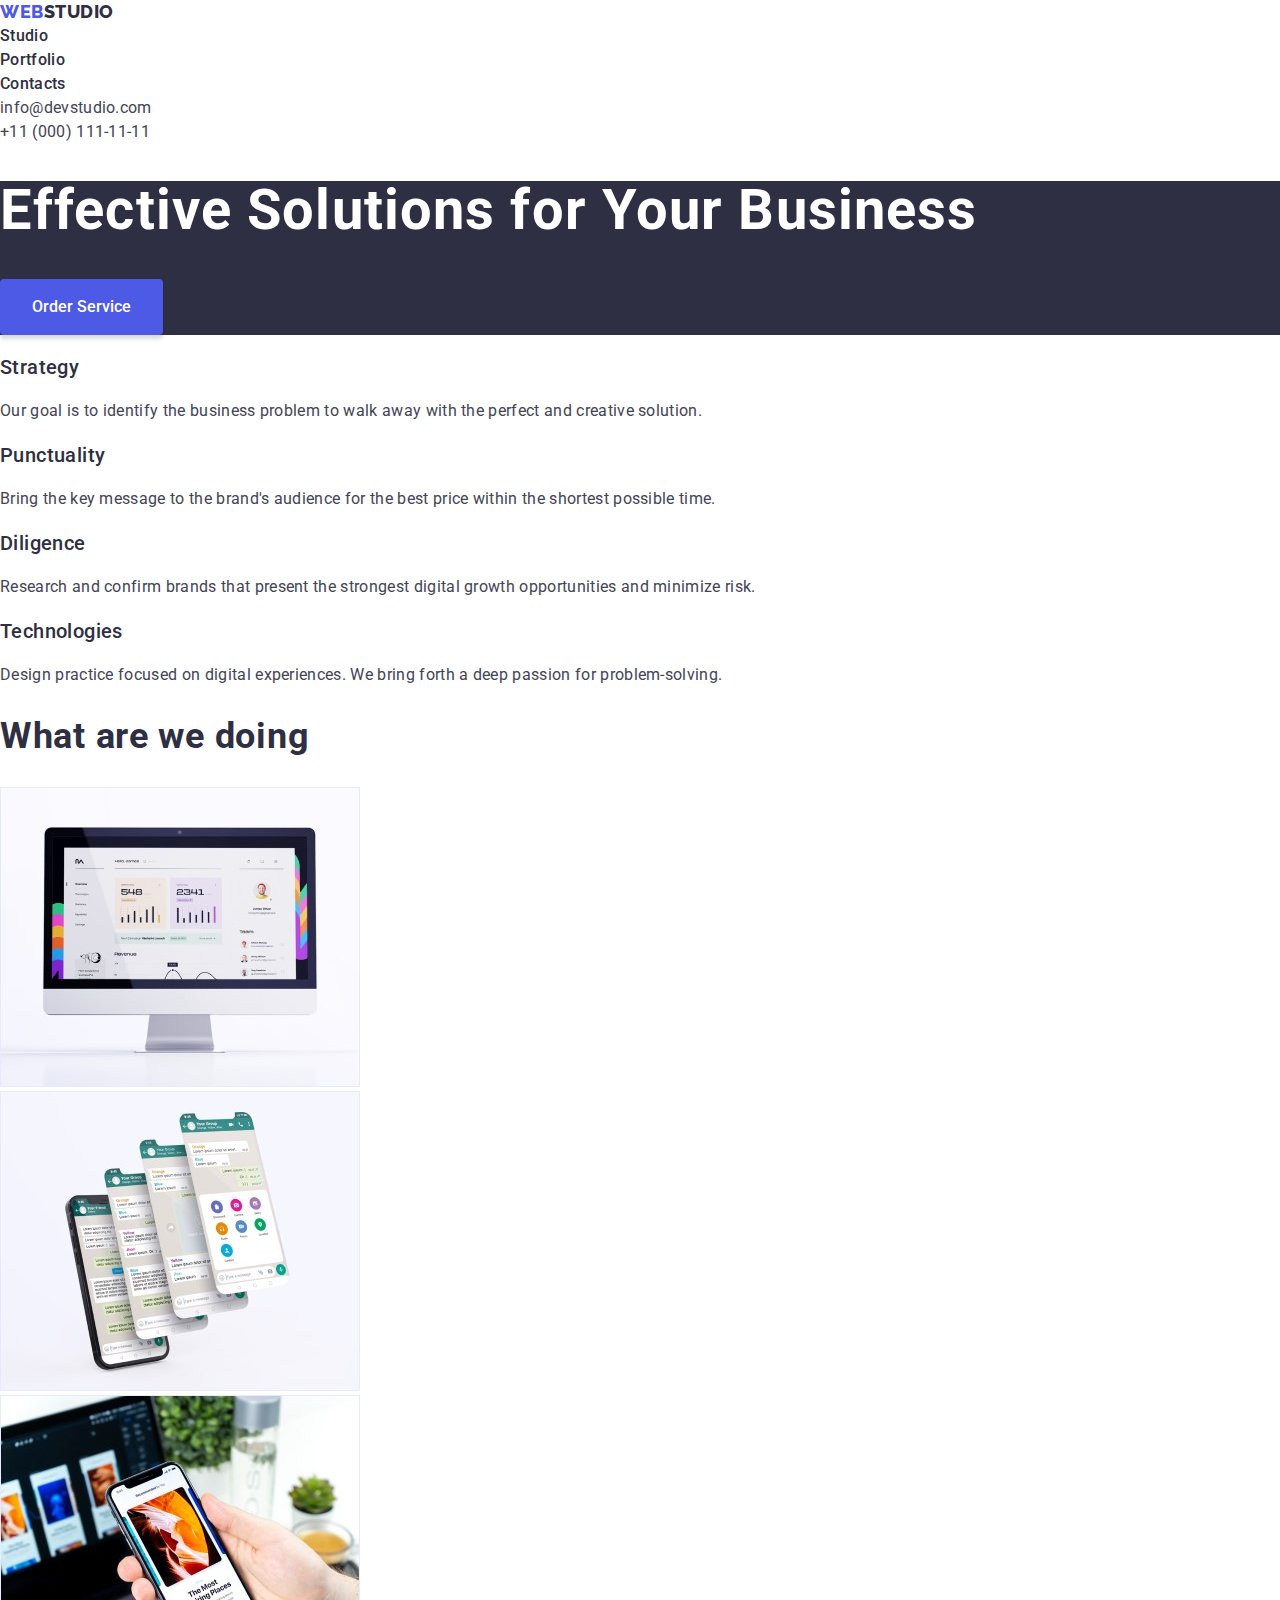
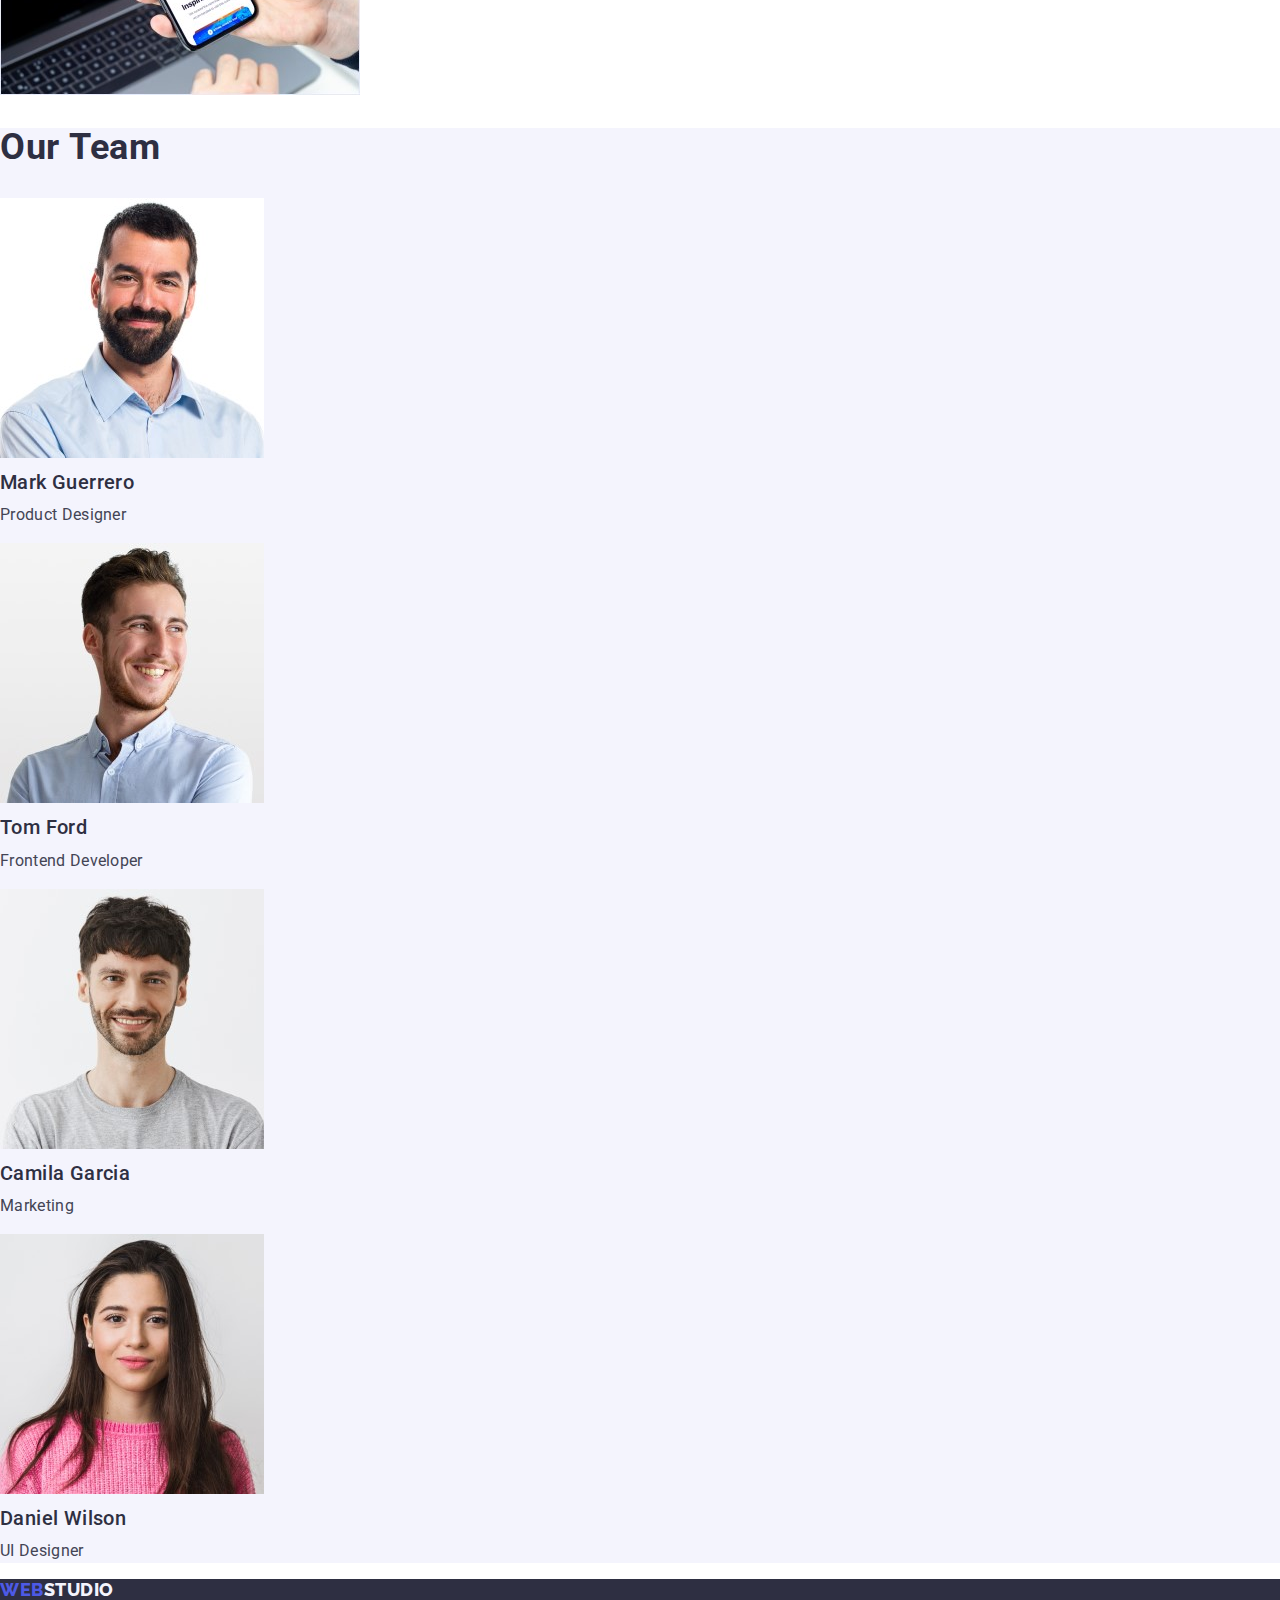
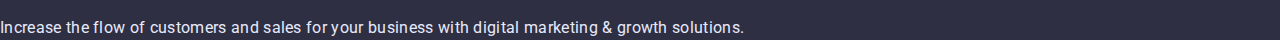
==== index.htm @ 469c10ff "Initial commit" ====
<!DOCTYPE html>
<html lang="en">
  <head>
    <meta charset="UTF-8" />
    <meta http-equiv="X-UA-Compatible" content="IE=edge" />
    <meta name="viewport" content="width=device-width, initial-scale=1.0" />
    <link rel="preconnect" href="https://fonts.googleapis.com" />
    <link rel="preconnect" href="https://fonts.gstatic.com" crossorigin />
    <link
      href="https://fonts.googleapis.com/css2?family=Raleway:wght@800&family=Roboto:wght@400;500;700;900&display=swap"
      rel="stylesheet"
    />
    <link rel="stylesheet" href="./styless/styless.css" />
    <title>web studio</title>
  </head>
  <body>
    <header class="header">
      <nav class="nav">
        <a class="logo" href="./index.html"
          ><span class="logo-item">Web</span>Studio</a
        >

        <ul class="header-list">
          <li>
            <a class="header-item" href="./index.html">Studio</a>
          </li>
          <li>
            <a class="header-item" href="./portfolio.html">Portfolio</a>
          </li>
          <li>
            <a class="header-item" href="#">Contacts</a>
          </li>
        </ul>
      </nav>

      <address class="address">
        <ul class="address-list">
          <li class="address-item">
            <a class="address-info" href="mailto:info@devstudio.com"
              >info@devstudio.com</a
            >
          </li>
          <li class="address-item">
            <a class="phone" href="tel:+110001111111">+11 (000) 111-11-11</a>
          </li>
        </ul>
      </address>
    </header>

    <main>
      <!-- Section main -->
      <section class="section-main">
        <h1 class="main-tex">Effective Solutions for Your Business</h1>
        <button class="button" type="button">Order Service</button>
      </section>
      <!-- Section-info -->
      <section class="section-info">
        <h2 class="visually-hidden">Quality</h2>
        <ul class="info-list">
          <li class="info-item">
            <h3 class="info-text">Strategy</h3>
            <p class="info-title">
              Our goal is to identify the business problem to walk away with the
              perfect and creative solution.
            </p>
          </li>
          <li class="info-item">
            <h3 class="info-text">Punctuality</h3>
            <p class="info-title">
              Bring the key message to the brand's audience for the best price
              within the shortest possible time.
            </p>
          </li>
          <li class="info-item">
            <h3 class="info-text">Diligence</h3>
            <p class="info-title">
              Research and confirm brands that present the strongest digital
              growth opportunities and minimize risk.
            </p>
          </li>
          <li class="info-item">
            <h3 class="info-text">Technologies</h3>
            <p class="info-title">
              Design practice focused on digital experiences. We bring forth a
              deep passion for problem-solving.
            </p>
          </li>
        </ul>
      </section>

      <!-- What are we doing -->
      <section class="work-section">
        <h2 class="work-text">What are we doing</h2>

        <ul class="work-list">
          <li class="work-item">
            <img src="./images/rectangle.jpg" alt="monitor" width="360" />
          </li>
          <li class="work-item">
            <img src="./images/fotochka.jpg" alt="phone" width="360" />
          </li>
          <li class="work-item">
            <img src="./images/foto.jpg" alt="iphone" width="360" />
          </li>
        </ul>
      </section>
      <!-- Team -->
      <section class="team-section">
        <h2 class="team-text">Our Team</h2>

        <ul class="team-list">
          <li class="team-item">
            <img src="./images/img.jpg" alt="mark" width="264" />
            <h3 class="team-name">Mark Guerrero</h3>
            <p class="team-specialization">Product Designer</p>
          </li>
          <li class="team-item">
            <img src="./images/img1.jpg" alt="tom" width="264" />
            <h3 class="team-name">Tom Ford</h3>
            <p class="team-specialization">Frontend Developer</p>
          </li>
          <li class="team-item">
            <img src="./images/img3.jpg" alt="camila" width="264" />
            <h3 class="team-name">Camila Garcia</h3>
            <p class="team-specialization">Marketing</p>
          </li>
          <li class="team-item">
            <img src="./images/img2.jpg" alt="daniel" width="264" />
            <h3 class="team-name">Daniel Wilson</h3>
            <p class="team-specialization">UI Designer</p>
          </li>
        </ul>
      </section>
    </main>

    <footer class="footer">
      <a class="footer-logo" href="./index.html"
        ><span class="logo-item">Web</span>Studio</a
      >
      <p class="footer-tex">
        Increase the flow of customers and sales for your business with digital
        marketing & growth solutions.
      </p>
    </footer>
  </body>
</html>
---- styless/styless.css ----
:root {
    --primary-tex-color: #2e2f42;
    --title-tex-color: #434455;
    --accent-color: #4d5ae5;
    --color-fone: #ffffff;
    --color-hover: #404bbf;
  }
  body {
    font-family: "Roboto", sans-serif;
    color: var(--primary-tex-color);
    margin: 0;
  }
  a {
    text-decoration: none;
  }
  ul {
    list-style: none;
    margin: 0;
    padding: 0;
  }
  
  /* h Приховані заголовки */
  .visually-hidden {
    position: absolute;
    white-space: nowrap;
    width: 1px;
    height: 1px;
    overflow: hidden;
    border: 0;
    padding: 0;
    clip: rect(0 0 0 0);
    clip-path: inset(50%);
    margin: -1px;
  }
  
  /* Header */
  .logo {
    font-family: "Raleway", sans-serif;
    font-weight: 800;
    font-size: 18px;
    line-height: 1.33;
    letter-spacing: 0.03em;
    text-transform: uppercase;
    color: inherit;
    text-decoration: none;
  }
  .logo-item {
    letter-spacing: 0.03em;
    color: var(--accent-color);
  }
  .header-item {
    font-weight: 500;
    font-size: 16px;
    line-height: 1.5;
    letter-spacing: 0.02em;
    color: inherit;
  }
  .header-item:hover,
  .header-item:focus,
  .address-info:hover,
  .address-info:focus {
    color: var(--color-hover);
  }
  .address-info,
  .phone {
    font-style: normal;
    font-size: 16px;
    line-height: 1.5;
    letter-spacing: 0.02em;
    color: var(--title-tex-color);
  }
  /* Section main */
  
  .section-main {
    background-color: #2e2f42;
  }
  .main-tex {
    font-size: 56px;
    line-height: 1.07;
    letter-spacing: 0.02em;
    color: var(--color-fone);
  }
  .button {
    font-family: inherit;
    color: var(--color-fone);
    background-color: var(--accent-color);
    font-weight: 500;
    font-size: 16px;
    line-height: 1.5;
    box-shadow: 0px 4px 4px rgba(0, 0, 0, 0.15);
    border-radius: 4px;
    padding: 16px 32px;
    border-style: none;
    cursor: pointer;
  }
  .button:hover,
  .batton:focus {
    background-color: var(--color-hover);
  }
  /* --------Section-info----------- */
  
  .info-text {
    font-weight: 500;
    font-size: 20px;
    line-height: 1.2;
    letter-spacing: 0.02em;
    color: inherit;
  }
  .info-title {
    font-size: 16px;
    line-height: 1.5;
    letter-spacing: 0.02em;
    color: var(--title-tex-color);
  }
  
  /* --------What are we doing--------- */
  
  .work-text {
    font-size: 36px;
    line-height: 1.11;
    letter-spacing: 0.02em;
    color: inherit;
  }
  
  /* -----team-section------ */
  .team-section {
    background-color: #f4f4fd;
  }
  .team-text {
    font-size: 36px;
    line-height: 1.11;
    letter-spacing: 0.02em;
    color: inherit;
  }
  .team-name {
    font-weight: 500;
    font-size: 20px;
    line-height: 1.2px;
    letter-spacing: 0.02em;
    color: inherit;
  }
  .team-specialization {
    font-size: 16px;
    line-height: 1.5;
    letter-spacing: 0.02em;
    color: var(--title-tex-color);
  }
  
  /* ------footer------ */
  .footer {
    background-color: #2e2f42;
  }
  .footer-tex {
    font-size: 16px;
    line-height: 1.5;
    letter-spacing: 0.02em;
    color: #e7e9fc;
  }
  .footer-logo {
    font-family: "Raleway", sans-serif;
    font-style: normal;
    font-weight: 800;
    font-size: 18px;
    line-height: 21px;
    letter-spacing: 0.03em;
    text-transform: uppercase;
    color: #f4f4fd;
  }
  
  /* ----portfolio----- */
  
  .porfolio-button {
    font-style: normal;
    font-weight: 500;
    font-size: 16px;
    line-height: 1.5x;
    letter-spacing: 0.04em;
    color: var(--accent-color);
    padding: 12px 24px;
    background: #f4f4fd;
    border: 1px solid #e7e9fc;
    border-radius: 4px;
    cursor: pointer;
  }
  .porfolio-button:hover,
  .porfolio-button:focus {
    color: #ffffff;
    background: #404bbf;
    box-shadow: 0px 3px 1px rgba(0, 0, 0, 0.1), 0px 2px 1px rgba(0, 0, 0, 0.08),
      0px 2px 2px rgba(0, 0, 0, 0.12);
    border-radius: 4px;
  }
  
  /* ------portfolio-info------ */
  
  .portfolio-info-tex {
    font-weight: 500;
    font-size: 20px;
    line-height: 1.2;
    letter-spacing: 0.02em;
    color: inherit;
  }
  .portfolio-info-desc {
    font-size: 16px;
    line-height: 1.5;
    letter-spacing: 0.02em;
    color: var(--title-tex-color);
  }
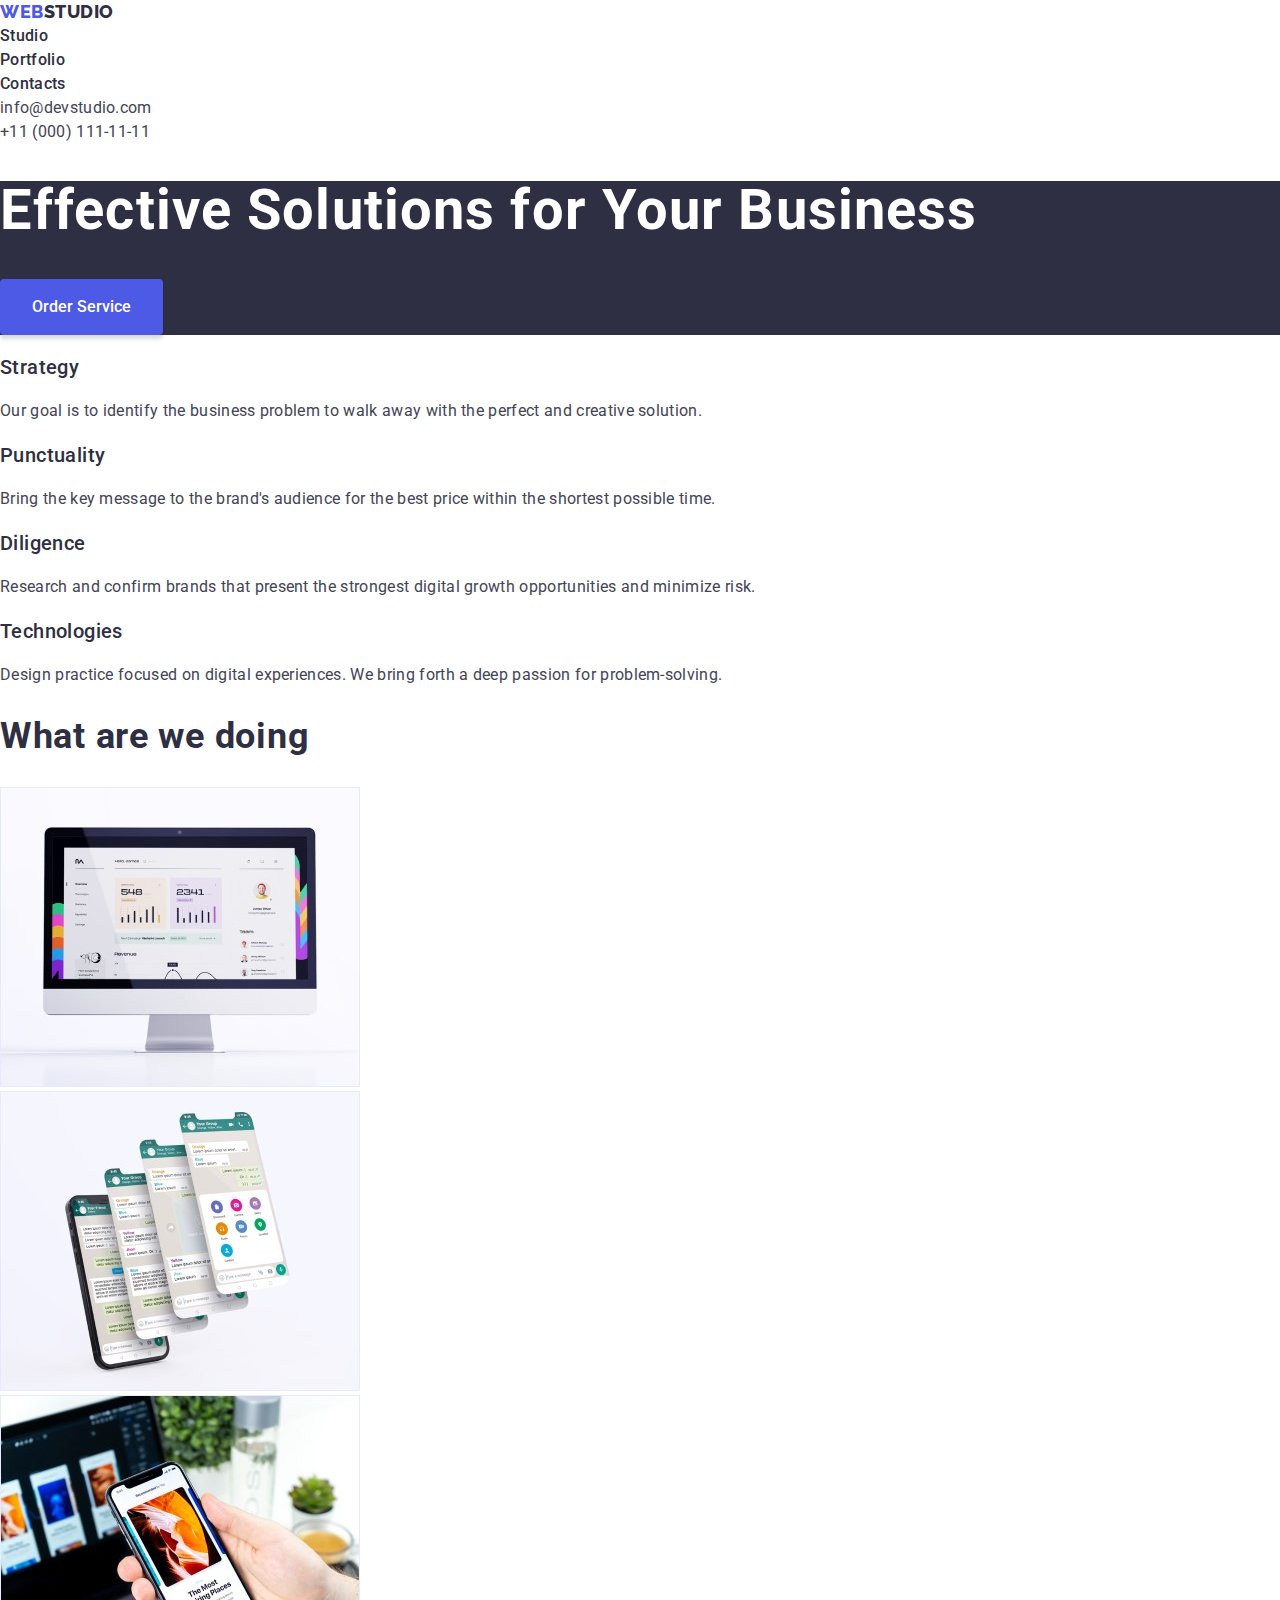
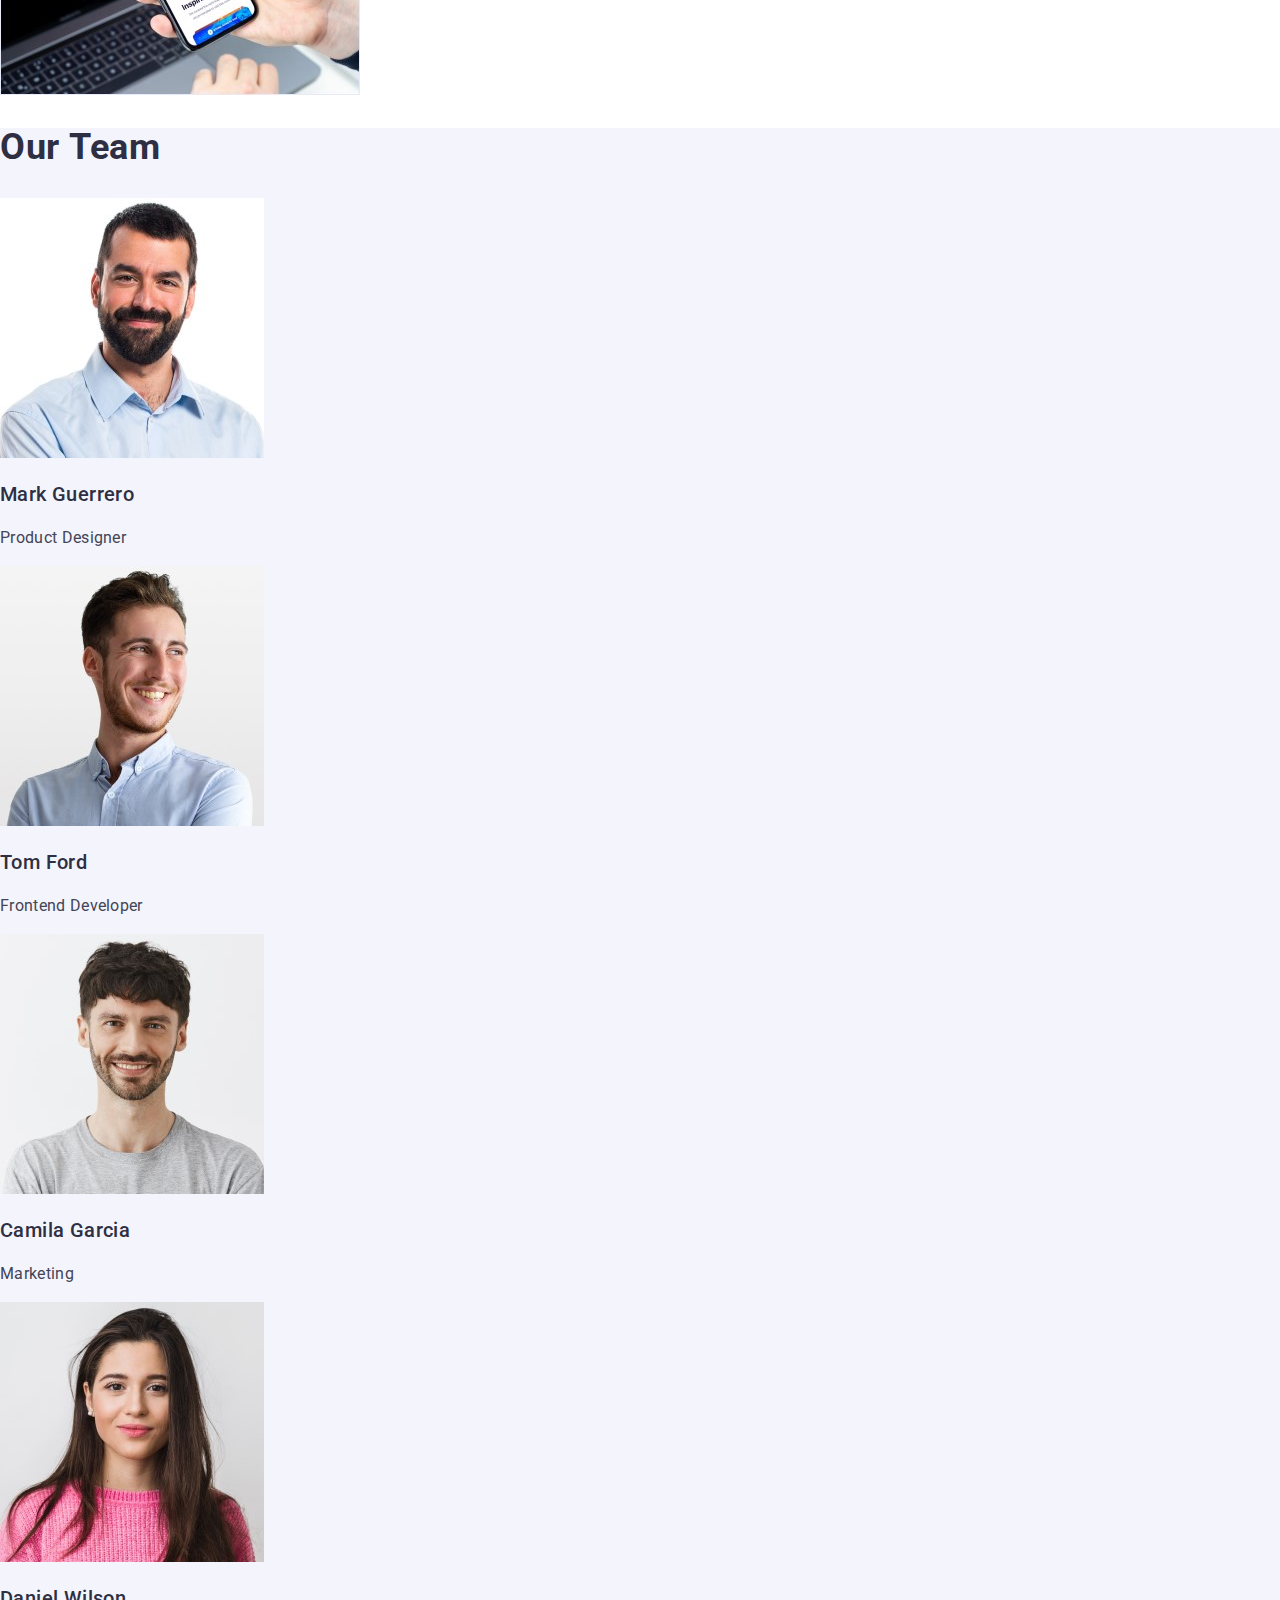
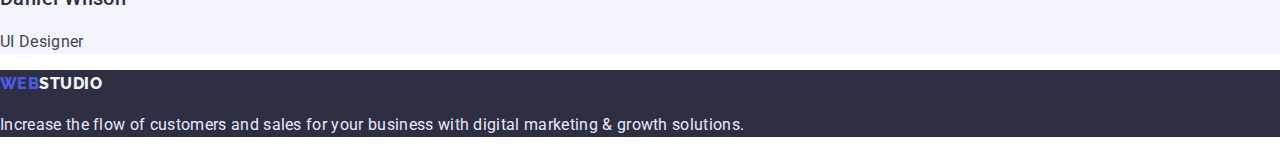
==== commit bc01b698: "summary" ====
--- a/index.htm
+++ b/index.htm
@@ -25,7 +25,7 @@
             <a class="header-item" href="./index.html">Studio</a>
           </li>
           <li>
-            <a class="header-item" href="./portfolio.html">Portfolio</a>
+            <a class="header-item" href="./portfolio.htm">Portfolio</a>
           </li>
           <li>
             <a class="header-item" href="#">Contacts</a>
@@ -41,7 +41,7 @@
             >
           </li>
           <li class="address-item">
-            <a class="phone" href="tel:+110001111111">+11 (000) 111-11-11</a>
+            <a class="address-info" href="tel:+110001111111">+11 (000) 111-11-11</a>
           </li>
         </ul>
       </address>
--- a/styless/styless.css
+++ b/styless/styless.css
@@ -61,8 +61,7 @@
   .address-info:focus {
     color: var(--color-hover);
   }
-  .address-info,
-  .phone {
+  .address-info{
     font-style: normal;
     font-size: 16px;
     line-height: 1.5;
@@ -135,7 +134,7 @@
   .team-name {
     font-weight: 500;
     font-size: 20px;
-    line-height: 1.2px;
+    line-height: 1.2;
     letter-spacing: 0.02em;
     color: inherit;
   }
@@ -160,8 +159,7 @@
     font-family: "Raleway", sans-serif;
     font-style: normal;
     font-weight: 800;
-    font-size: 18px;
-    line-height: 21px;
+    line-height: 1.7;
     letter-spacing: 0.03em;
     text-transform: uppercase;
     color: #f4f4fd;
@@ -173,7 +171,7 @@
     font-style: normal;
     font-weight: 500;
     font-size: 16px;
-    line-height: 1.5x;
+    line-height: 1.5;
     letter-spacing: 0.04em;
     color: var(--accent-color);
     padding: 12px 24px;
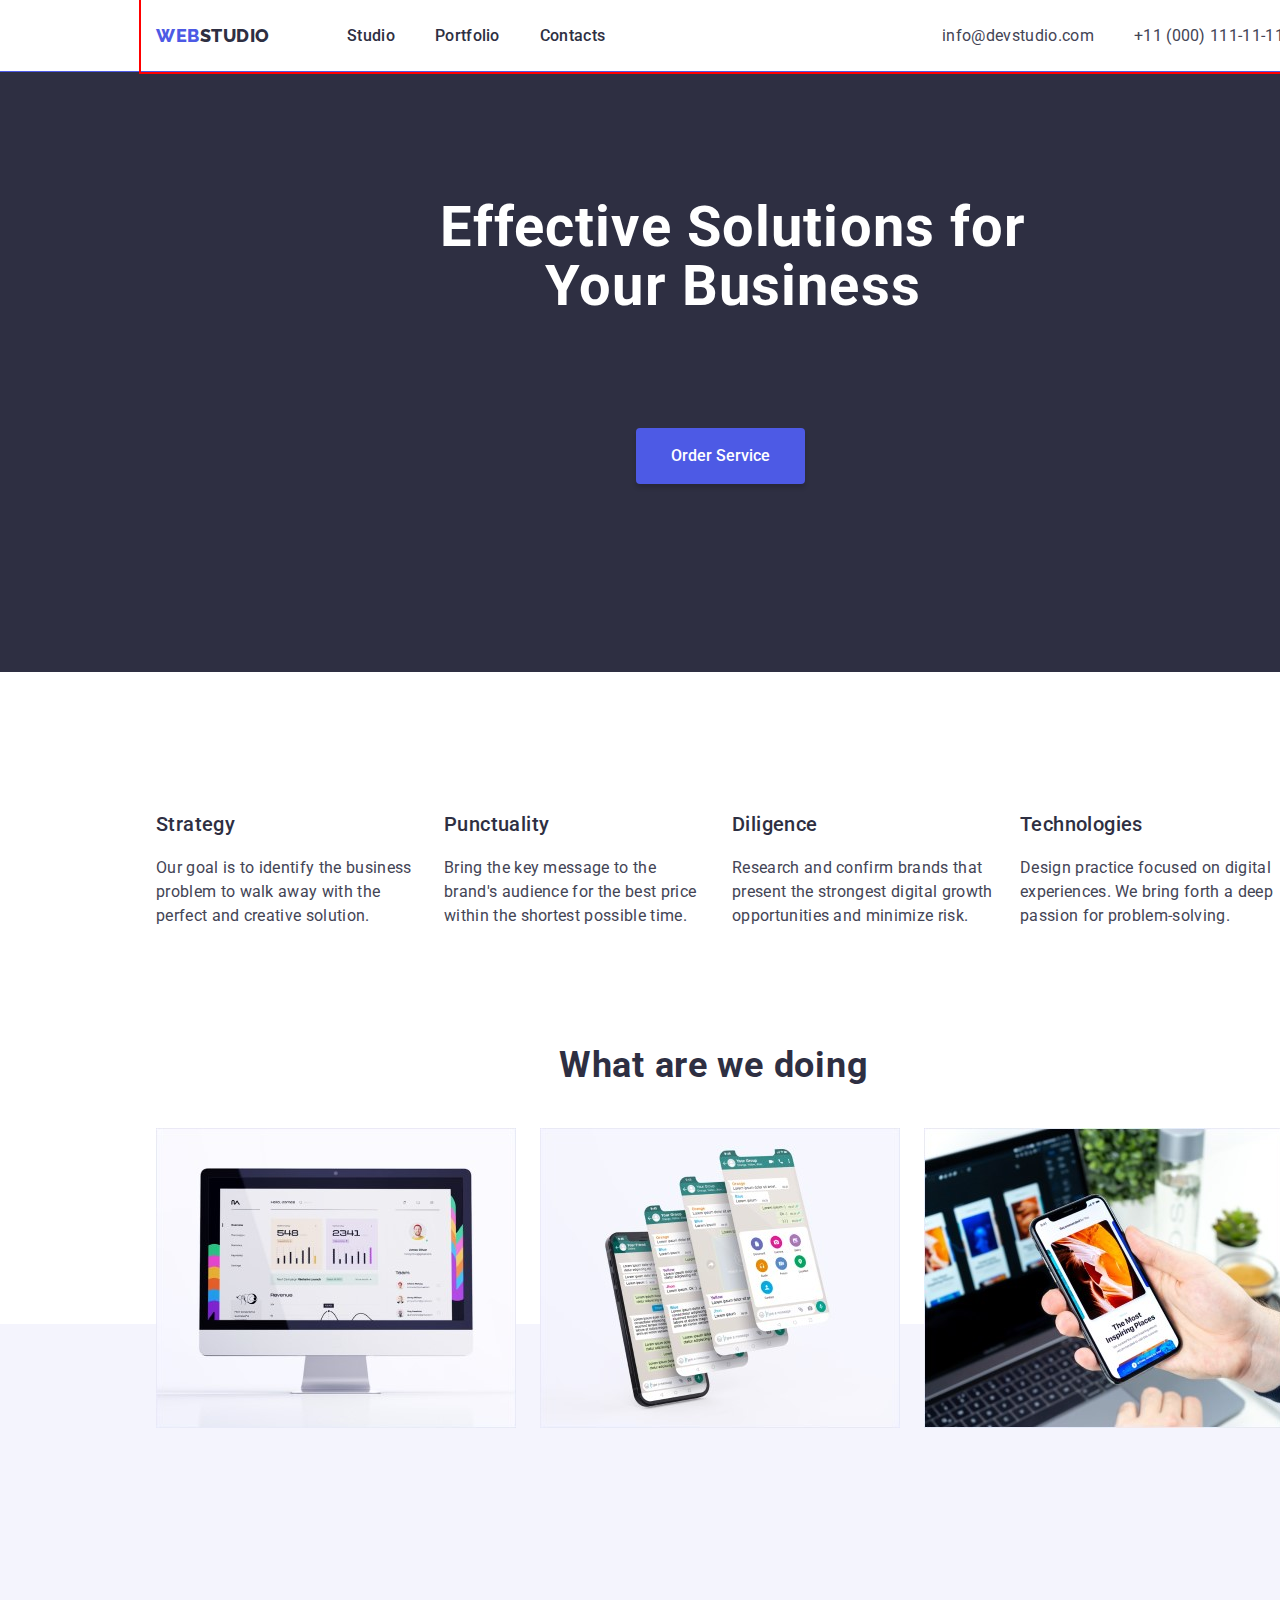
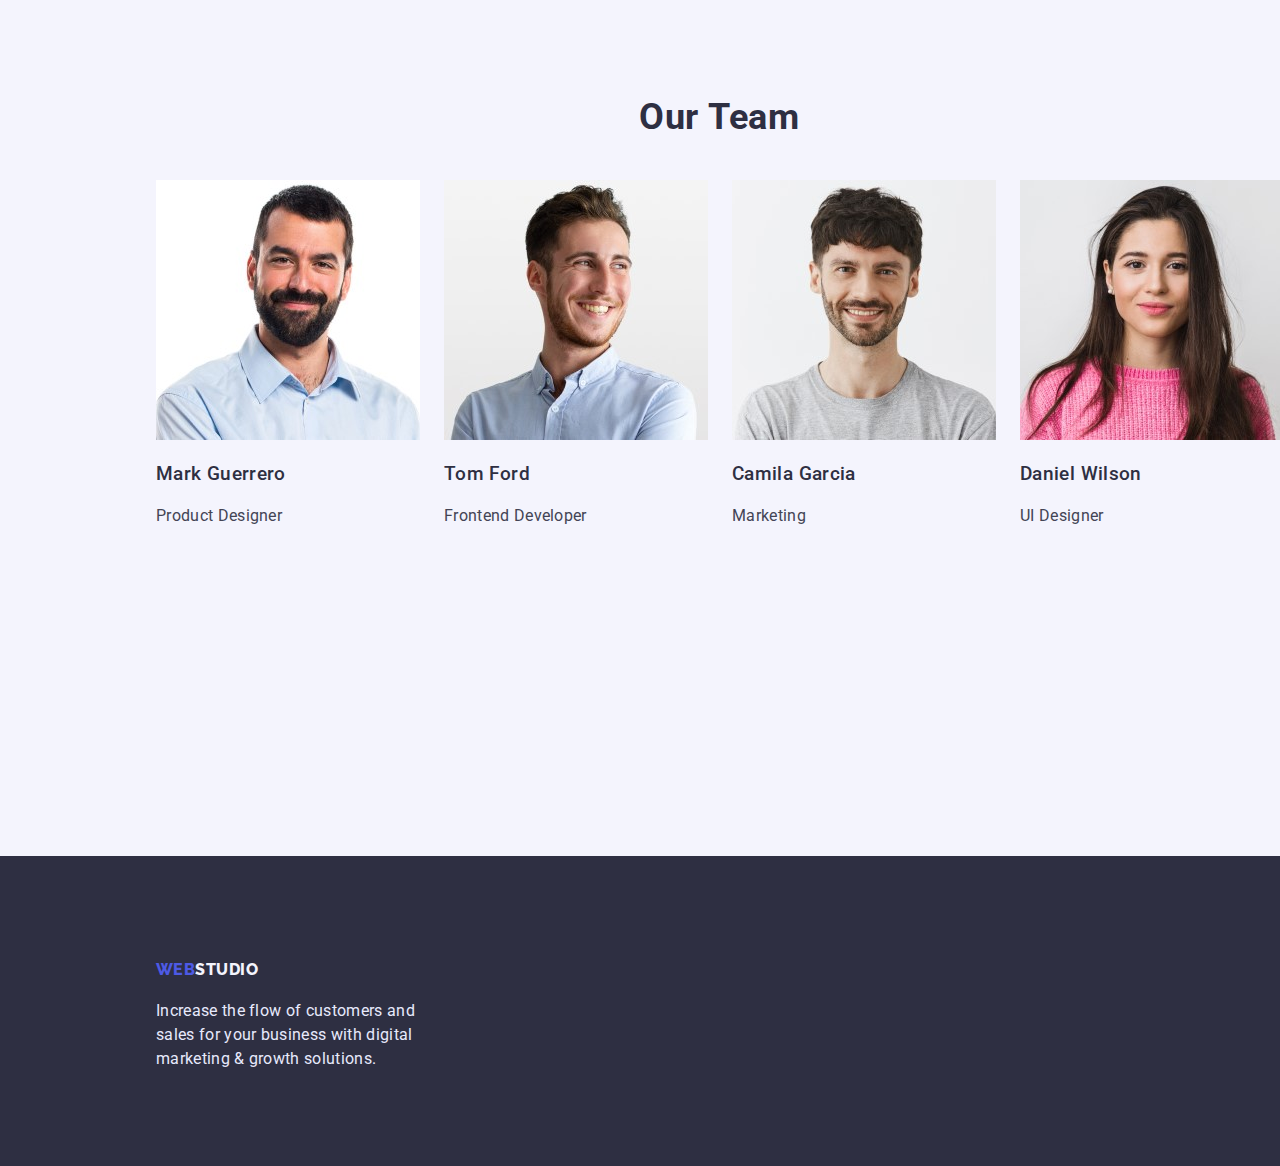
==== commit c531113a: "summary" ====
--- a/index.htm
+++ b/index.htm
@@ -15,6 +15,7 @@
   </head>
   <body>
     <header class="header">
+      <div class="container">
       <nav class="nav">
         <a class="logo" href="./index.html"
           ><span class="logo-item">Web</span>Studio</a
@@ -22,7 +23,7 @@
 
         <ul class="header-list">
           <li>
-            <a class="header-item" href="./index.html">Studio</a>
+            <a class="header-item" href="./index.htm">Studio</a>
           </li>
           <li>
             <a class="header-item" href="./portfolio.htm">Portfolio</a>
@@ -33,21 +34,22 @@
         </ul>
       </nav>
 
-      <address class="address">
+      <address>
         <ul class="address-list">
           <li class="address-item">
-            <a class="address-info" href="mailto:info@devstudio.com"
+            <a class="address-info mail" href="mailto:info@devstudio.com"
               >info@devstudio.com</a
             >
           </li>
           <li class="address-item">
-            <a class="address-info" href="tel:+110001111111">+11 (000) 111-11-11</a>
+            <a class="address-info namber" href="tel:+110001111111">+11 (000) 111-11-11</a>
           </li>
         </ul>
       </address>
+    </div>
     </header>
 
-    <main>
+    <main >
       <!-- Section main -->
       <section class="section-main">
         <h1 class="main-tex">Effective Solutions for Your Business</h1>
@@ -57,28 +59,28 @@
       <section class="section-info">
         <h2 class="visually-hidden">Quality</h2>
         <ul class="info-list">
-          <li class="info-item">
-            <h3 class="info-text">Strategy</h3>
-            <p class="info-title">
+          <li class="info-item section-strategy">
+            <h3 class="info-text ">Strategy</h3>
+            <p class="info-title ">
               Our goal is to identify the business problem to walk away with the
               perfect and creative solution.
             </p>
           </li>
-          <li class="info-item">
+          <li class="info-item section-punctuality">
             <h3 class="info-text">Punctuality</h3>
             <p class="info-title">
               Bring the key message to the brand's audience for the best price
               within the shortest possible time.
             </p>
           </li>
-          <li class="info-item">
+          <li class="info-item section-diligence">
             <h3 class="info-text">Diligence</h3>
             <p class="info-title">
               Research and confirm brands that present the strongest digital
               growth opportunities and minimize risk.
             </p>
           </li>
-          <li class="info-item">
+          <li class="info-item section-technologies">
             <h3 class="info-text">Technologies</h3>
             <p class="info-title">
               Design practice focused on digital experiences. We bring forth a
@@ -93,13 +95,13 @@
         <h2 class="work-text">What are we doing</h2>
 
         <ul class="work-list">
-          <li class="work-item">
+          <li class="work-item  work-item-monitor">
             <img src="./images/rectangle.jpg" alt="monitor" width="360" />
           </li>
-          <li class="work-item">
+          <li class="work-item work-item-phone">
             <img src="./images/fotochka.jpg" alt="phone" width="360" />
           </li>
-          <li class="work-item">
+          <li class="work-item work-item-iphone">
             <img src="./images/foto.jpg" alt="iphone" width="360" />
           </li>
         </ul>
@@ -109,38 +111,39 @@
         <h2 class="team-text">Our Team</h2>
 
         <ul class="team-list">
-          <li class="team-item">
+          <li class="team-item team-item-mark ">
             <img src="./images/img.jpg" alt="mark" width="264" />
-            <h3 class="team-name">Mark Guerrero</h3>
+            <div class=""><h3 class="team-name">Mark Guerrero</h3>
             <p class="team-specialization">Product Designer</p>
-          </li>
-          <li class="team-item">
+          </div></li>
+          <li class="team-item team-item-tom">
             <img src="./images/img1.jpg" alt="tom" width="264" />
-            <h3 class="team-name">Tom Ford</h3>
+            <div><h3 class="team-name">Tom Ford</h3>
             <p class="team-specialization">Frontend Developer</p>
-          </li>
-          <li class="team-item">
+          </div></li>
+          <li class="team-item team-item-camila">
             <img src="./images/img3.jpg" alt="camila" width="264" />
-            <h3 class="team-name">Camila Garcia</h3>
+            <div><h3 class="team-name">Camila Garcia</h3>
             <p class="team-specialization">Marketing</p>
-          </li>
-          <li class="team-item">
+          </div></li>
+          <li class="team-item team-item-daniel">
             <img src="./images/img2.jpg" alt="daniel" width="264" />
-            <h3 class="team-name">Daniel Wilson</h3>
+            <div><h3 class="team-name">Daniel Wilson</h3>
             <p class="team-specialization">UI Designer</p>
-          </li>
+          </div></li>
         </ul>
       </section>
     </main>
 
     <footer class="footer">
-      <a class="footer-logo" href="./index.html"
-        ><span class="logo-item">Web</span>Studio</a
-      >
+      <div class="content">
+      <a class="footer-logo" href="./index.htm"
+        ><span class="logo-item">Web</span>Studio</a>
       <p class="footer-tex">
         Increase the flow of customers and sales for your business with digital
         marketing & growth solutions.
       </p>
+    </div>
     </footer>
   </body>
 </html>--- a/styless/styless.css
+++ b/styless/styless.css
@@ -17,6 +17,9 @@
     list-style: none;
     margin: 0;
     padding: 0;
+  }
+  *{
+    box-sizing: border-box;
   }
   
   /* h Приховані заголовки */
@@ -34,7 +37,32 @@
   }
   
   /* Header */
-  .logo {
+  .header{
+    box-sizing: border-box;
+    border-bottom: 1px solid var(--accent-color);
+    width: 1440px;
+height: 72px;
+  }
+.header .container{
+      display: flex;
+      align-items: center;
+      justify-content: space-between;
+  }
+  .container {
+    width: 100%;
+    max-width: 1158px;
+    padding: 0 15px;
+    margin: 0 auto;
+    outline: 2px solid red;
+
+    width: 1440px;
+    height: 72px;
+ }
+    .nav{
+      display: flex;
+    align-items: center;
+    }
+  .logo{
     font-family: "Raleway", sans-serif;
     font-weight: 800;
     font-size: 18px;
@@ -42,7 +70,24 @@
     letter-spacing: 0.03em;
     text-transform: uppercase;
     color: inherit;
-    text-decoration: none;
+    text-decoration: none; 
+    position: absolute;
+    width: 115px;
+    height: 24px;
+    left: 156px;
+    
+  }
+  .header-list{
+    display: flex;
+    align-items: center;
+    gap: 40px;
+    margin: 0;
+    position: absolute;
+width: 261px;
+height: 24px;
+left: 347px;
+
+
   }
   .logo-item {
     letter-spacing: 0.03em;
@@ -54,6 +99,27 @@
     line-height: 1.5;
     letter-spacing: 0.02em;
     color: inherit;
+  }
+  .address-list{
+
+    display: flex;
+  }
+  .mail{
+    height: 24px;
+    left: 940px;
+    padding-top: 15px;
+    padding-bottom: 15px;
+    text-decoration: none;
+
+  }
+  .namber{  
+    height: 24px;
+    left: 1133px;
+    padding-top: 15px;
+    padding-bottom: 15px;
+    margin-left: 40px;
+    text-decoration: none;
+
   }
   .header-item:hover,
   .header-item:focus,
@@ -72,12 +138,22 @@
   
   .section-main {
     background-color: #2e2f42;
+width: 1440px;
+height: 600px;
+left: 0px;
+top: 72px;
   }
   .main-tex {
     font-size: 56px;
     line-height: 1.07;
     letter-spacing: 0.02em;
     color: var(--color-fone);
+    position: absolute;
+width: 594px;
+height: 120px;
+left: 436px;
+top: 160px;
+text-align: center;
   }
   .button {
     font-family: inherit;
@@ -91,27 +167,77 @@
     padding: 16px 32px;
     border-style: none;
     cursor: pointer;
+    position: absolute;
+width: 169px;
+height: 56px;
+left: 636px;
+top: 428px;
+
   }
   .button:hover,
   .batton:focus {
     background-color: var(--color-hover);
   }
   /* --------Section-info----------- */
-  
+.section-info{
+width: 1128px;
+left: 156px;
+top: 792px;
+padding-top: 120px;
+    padding-bottom: 120px;
+    box-sizing: border-box;
+}
   .info-text {
     font-weight: 500;
     font-size: 20px;
     line-height: 1.2;
     letter-spacing: 0.02em;
     color: inherit;
-  }
+    width: 264px;
+height: 24px;
+  }
+  .section-strategy{
+height: 24px;
+flex-direction: column;
+align-items: flex-start;
+padding: 0px;
+gap: 8px;
+position: absolute;
+height: 104px;
+left: 156px;
+top: 792px;
+  }
+
   .info-title {
     font-size: 16px;
     line-height: 1.5;
     letter-spacing: 0.02em;
     color: var(--title-tex-color);
-  }
-  
+    width: 264px;
+height: 72px;
+  }
+  
+  .section-punctuality{
+    position: absolute;
+width: 264px;
+height: 104px;
+left: 444px;
+top: 792px;
+  }
+  .section-diligence{
+    position: absolute;
+width: 264px;
+height: 104px;
+left: 732px;
+top: 792px;
+  }
+  .section-technologies{
+    position: absolute;
+width: 264px;
+height: 104px;
+left: 1020px;
+top: 792px;
+  }
   /* --------What are we doing--------- */
   
   .work-text {
@@ -119,24 +245,63 @@
     line-height: 1.11;
     letter-spacing: 0.02em;
     color: inherit;
-  }
-  
+    position: absolute;
+width: 323px;
+height: 40px;
+left: 559px;
+top: 1016px;
+  }
+  .work-section{
+width: 1128px;
+height: 412px;
+left: 156px;
+top: 1016px;
+  }
+  .work-item-monitor{
+    width: 360px;
+height: 300px;
+left: 156px;
+top: 1128px;
+position: absolute;
+  }
+.work-item-phone{
+  position: absolute;
+width: 360px;
+height: 300px;
+left: 540px;
+top: 1128px;
+}
+.work-item-iphone{
+  position: absolute;
+width: 360px;
+height: 300px;
+left: 924px;
+top: 1128px;
+}
   /* -----team-section------ */
   .team-section {
     background-color: #f4f4fd;
+width: 1440px;
+height: 1132px;
+left: 0px;
+top: 1548px;
+
   }
   .team-text {
     font-size: 36px;
     line-height: 1.11;
     letter-spacing: 0.02em;
     color: inherit;
+    position: absolute;
+height: 40px;
+left: 639px;
+top: 1668px;
+
   }
   .team-name {
     font-weight: 500;
-    font-size: 20px;
     line-height: 1.2;
-    letter-spacing: 0.02em;
-    color: inherit;
+    letter-spacing: 0.02em
   }
   .team-specialization {
     font-size: 16px;
@@ -144,10 +309,58 @@
     letter-spacing: 0.02em;
     color: var(--title-tex-color);
   }
-  
+  .team-item-mark{
+    position: absolute;
+width: 264px;
+height: 380px;
+left: 156px;
+top: 1780px;
+  }
+  .team-item-tom{
+    position: absolute;
+width: 264px;
+height: 380px;
+left: 444px;
+top: 1780px;
+  }
+  .team-item-camila{
+    position: absolute;
+width: 264px;
+height: 380px;
+left: 732px;
+top: 1780px;
+  }
+  .team-item-daniel{
+    position: absolute;
+width: 264px;
+height: 380px;
+left: 1020px;
+top: 1780px;
+  }
+  .team-name{
+  
+  }
   /* ------footer------ */
+  footer{
+    height: 100%;
+
+  margin: 0;
+  }
   .footer {
-    background-color: #2e2f42;
+    padding: 100px 0;
+  width: 1440px;
+height: 310px;
+left: 0px;
+top: 2280px;
+background: #2E2F42;
+  }
+  .content{
+width: 264px;
+height: 110px;
+left: 156px;
+top: 2380px;
+background-color: #2E2F42;
+margin-left: 156px;
   }
   .footer-tex {
     font-size: 16px;
@@ -166,7 +379,12 @@
   }
   
   /* ----portfolio----- */
-  
+  .portfolio-list-button{
+    margin-bottom: 72px;
+    display: flex;
+    gap: 24px;
+    justify-content: center;
+  }
   .porfolio-button {
     font-style: normal;
     font-weight: 500;
@@ -188,9 +406,38 @@
       0px 2px 2px rgba(0, 0, 0, 0.12);
     border-radius: 4px;
   }
-  
+  .portfolio{
+    padding-top: 96px;
+    padding-bottom: 120px;
+  }
+  .porfolio-button{
+    border: 1px solid var(--accent-color);
+    border-radius: 4px;
+    padding: 12px 24px;
+    font-family: inherit;
+    font-weight: 500;
+    font-size: 16px;
+    line-height: 1.5;
+    align-items: center;
+    text-align: center;
+    cursor: pointer;
+    letter-spacing: 0.04em;
+  }
   /* ------portfolio-info------ */
-  
+ 
+.portfolio-info-list{
+
+  display: flex;
+  padding-bottom: 120px;
+  flex-wrap: wrap;
+  row-gap: 24px;
+  margin-left: 0px;
+}
+ .portfolio-info-item{
+  flex-basis: calc((97% - 48px) / 3);
+  background: #ffffff;
+  margin-left: 24px;
+ }
   .portfolio-info-tex {
     font-weight: 500;
     font-size: 20px;
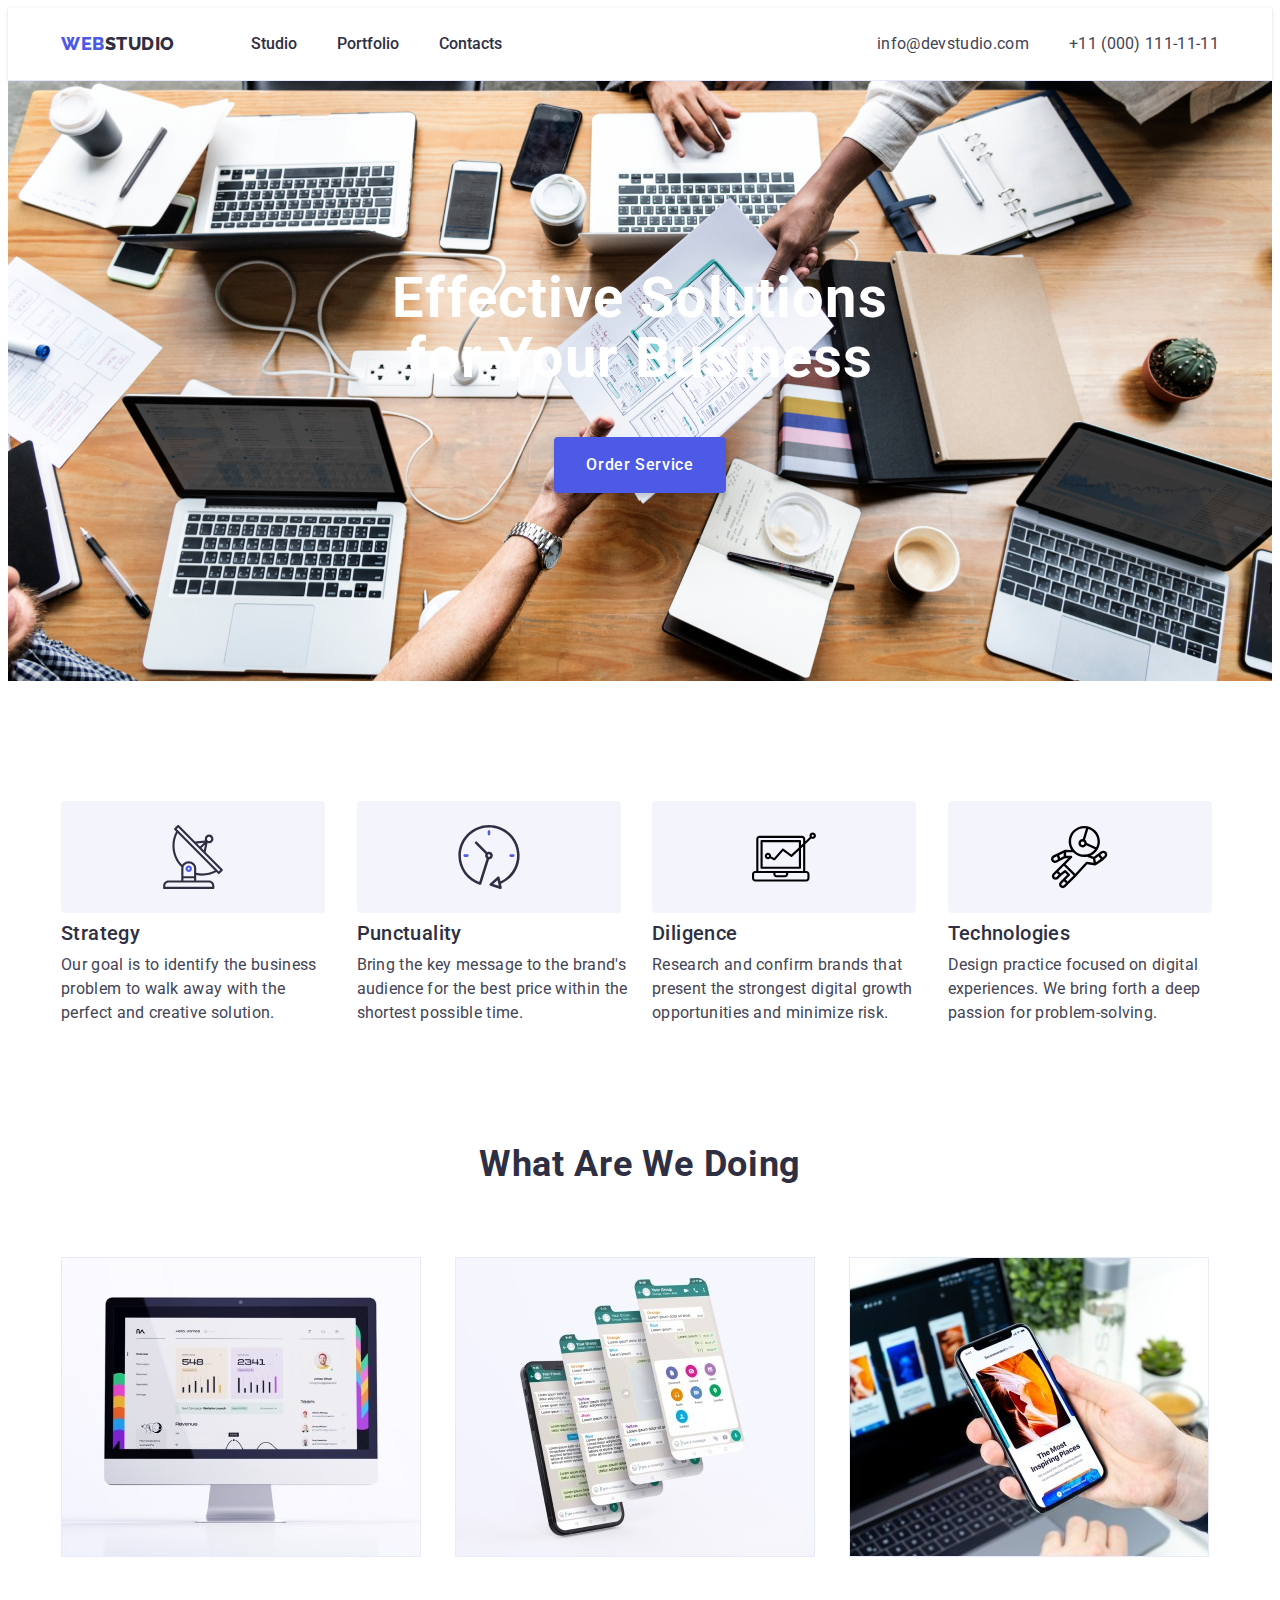
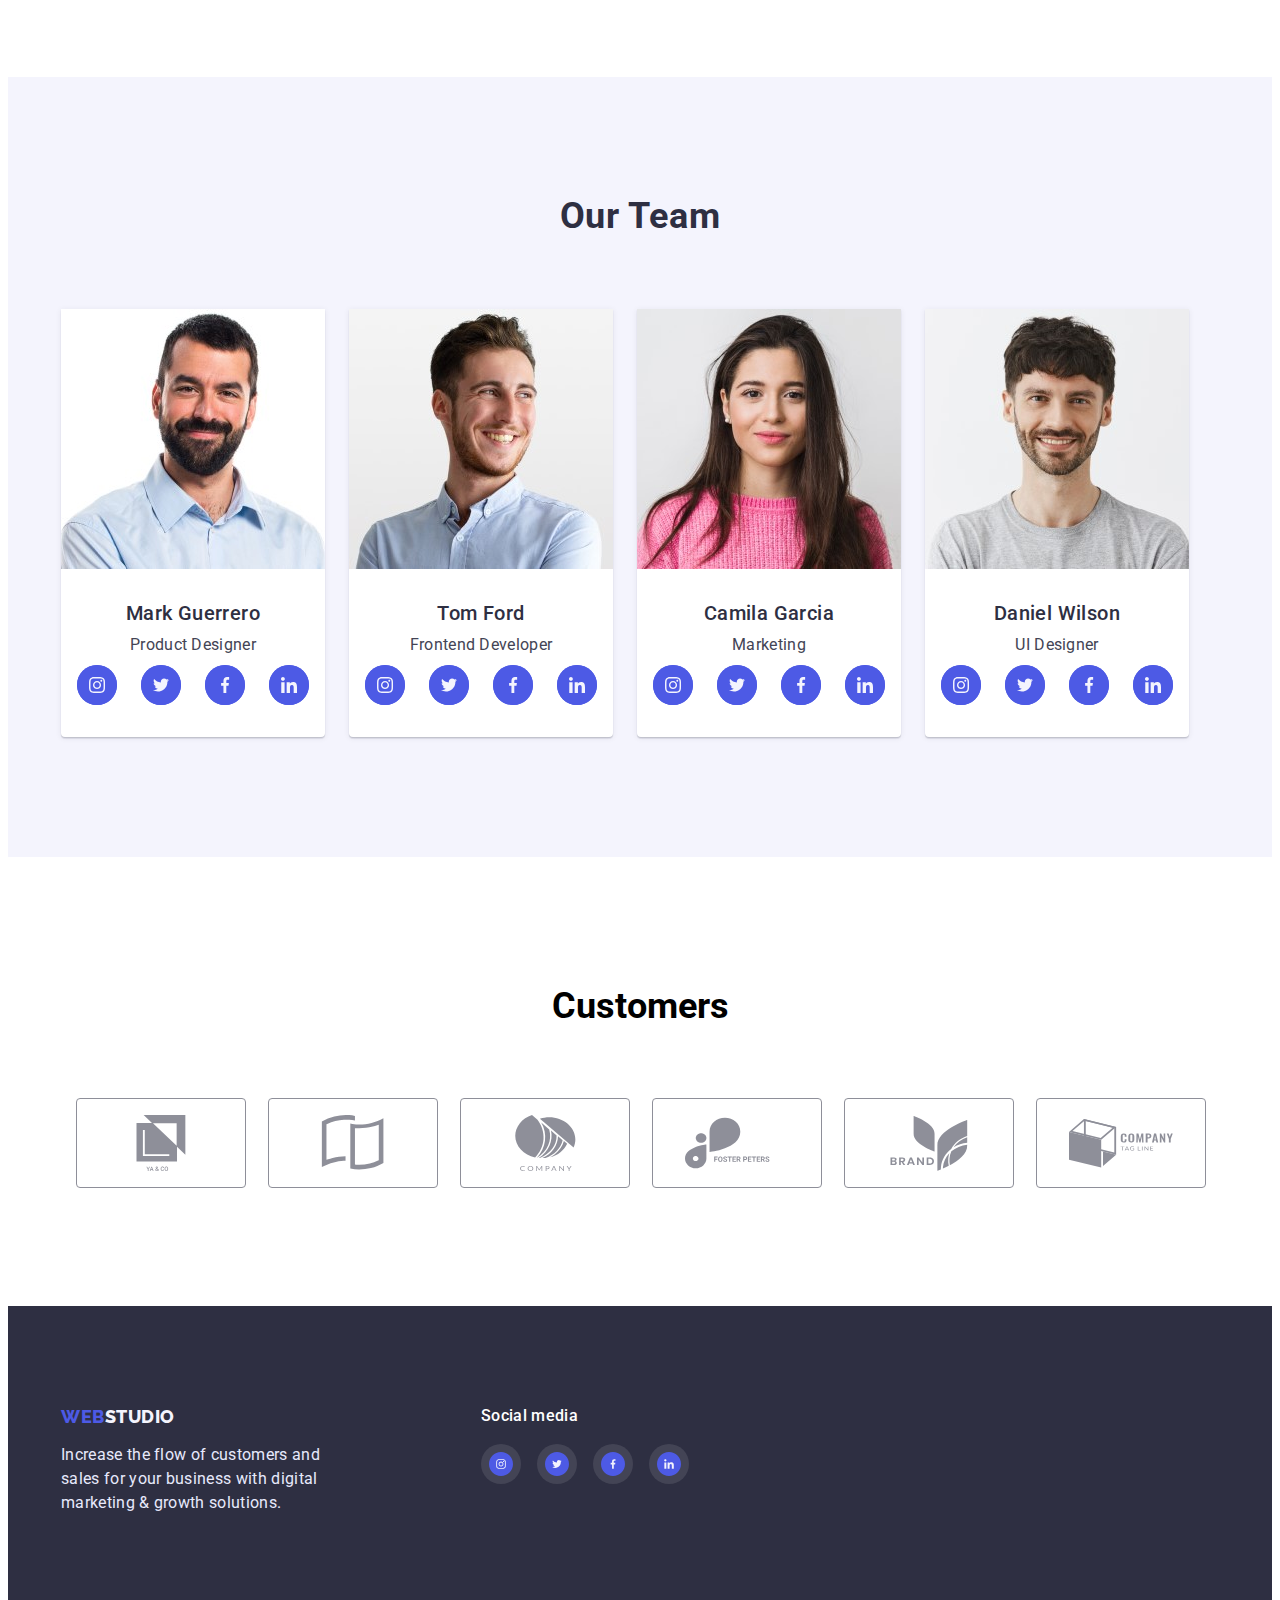
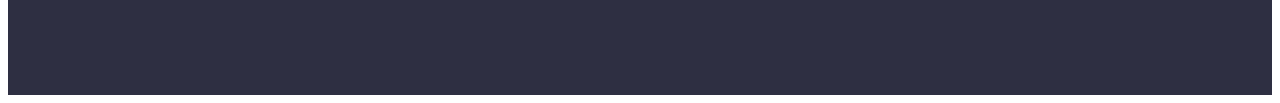
==== commit a3cba7ec: "upddate" ====
--- a/index.htm
+++ b/index.htm
@@ -4,146 +4,376 @@
     <meta charset="UTF-8" />
     <meta http-equiv="X-UA-Compatible" content="IE=edge" />
     <meta name="viewport" content="width=device-width, initial-scale=1.0" />
+    <title>studio</title>
     <link rel="preconnect" href="https://fonts.googleapis.com" />
     <link rel="preconnect" href="https://fonts.gstatic.com" crossorigin />
     <link
       href="https://fonts.googleapis.com/css2?family=Raleway:wght@800&family=Roboto:wght@400;500;700;900&display=swap"
       rel="stylesheet"
     />
+    <link
+      rel="stylesheet"
+      href="https://cdnjs.cloudflare.com/ajax/libs/modern-normalize/1.1.0/modern-normalize.min.css"
+      integrity="sha512-wpPYUAdjBVSE4KJnH1VR1HeZfpl1ub8YT/NKx4PuQ5NmX2tKuGu6U/JRp5y+Y8XG2tV+wKQpNHVUX03MfMFn9Q=="
+      crossorigin="anonymous"
+      referrerpolicy="no-referrer"
+    />
     <link rel="stylesheet" href="./styless/styless.css" />
-    <title>web studio</title>
   </head>
   <body>
     <header class="header">
       <div class="container">
-      <nav class="nav">
-        <a class="logo" href="./index.html"
-          ><span class="logo-item">Web</span>Studio</a
-        >
-
-        <ul class="header-list">
-          <li>
-            <a class="header-item" href="./index.htm">Studio</a>
+        <nav class="nav">
+          <a href="./index.htm" class="logo"><span>Web</span>Studio</a>
+          <ul class="nav-list list">
+            <li><a class="nav-link curent" href="./index.htm">Studio</a></li>
+            <li>
+              <a class="nav-link" href="./portfolio.htm">Portfolio</a>
+            </li>
+            <li><a class="nav-link" href="#">Contacts</a></li>
+          </ul>
+        </nav>
+        <address>
+          <ul class="address-list list">
+            <li>
+              <a class="mail" href="mailto:info@devstudio.com"
+                >info@devstudio.com</a
+              >
+            </li>
+            <li>
+              <a class="phone" href="tel:+110001111111">+11 (000) 111-11-11</a>
+            </li>
+          </ul>
+        </address>
+      </div>
+    </header>
+    <main class="main">
+      <!-- Hero -->
+      <section class="section-hero">
+        <div class="block-hero container">
+          <h1 class="hero-title">Effective Solutions<br />for Your Business</h1>
+          <button type="button" class="hero-btn">Order Service</button>
+        </div>
+      </section>
+      <!-- Section 1 -->
+      <section class="section-features">
+        <div class="container">
+          <h2 class="hidden">features</h2>
+          <ul class="features-list list">
+            <li class="features-item">
+              <div class="features">
+                <svg class="features-icon" width="64" height="64">
+                  <use href="./images/symbol-defs.svg#icon-Group-1"></use>
+                </svg>
+              </div>
+              <h3 class="features-subtitle">Strategy</h3>
+              <p class="features-text">
+                Our goal is to identify the business problem to walk away with
+                the perfect and creative solution.
+              </p>
+            </li>
+            <li class="features-item">
+              <div class="features">
+                <svg class="features-icon" width="64" height="64">
+                  <use href="./images/symbol-defs.svg#icon-clock"></use>
+                </svg>
+              </div>
+              <h3 class="features-subtitle">Punctuality</h3>
+              <p class="features-text">
+                Bring the key message to the brand's audience for the best price
+                within the shortest possible time.
+              </p>
+            </li>
+            <li class="features-item">
+              <div class="features">
+                <svg class="features-icon" width="64" height="64">
+                  <use href="./images/symbol-defs.svg#icon-Vector1"></use>
+                </svg>
+              </div>
+              <h3 class="features-subtitle">Diligence</h3>
+              <p class="features-text">
+                Research and confirm brands that present the strongest digital
+                growth opportunities and minimize risk.
+              </p>
+            </li>
+            <li class="features-item">
+              <div class="features">
+                <svg class="features-icon" width="64" height="64">
+                  <use href="./images/symbol-defs.svg#icon-Group1"></use>
+                </svg>
+              </div>
+              <h3 class="features-subtitle">Technologies</h3>
+              <p class="features-text">
+                Design practice focused on digital experiences. We bring forth a
+                deep passion for problem-solving.
+              </p>
+            </li>
+          </ul>
+        </div>
+      </section>
+      <!-- Section 2 -->
+      <section class="section-doing">
+        <div class="container">
+          <h2 class="doing-title">What are we doing</h2>
+          <ul class="doing-list list">
+            <li class="doing-item">
+              <img src="./images/rectangle.jpg" alt="computer" width="360" />
+            </li>
+            <li class="doing-item">
+              <img
+                src="./images/fotochka.jpg"
+                alt="social network"
+                width="360"
+              />
+            </li>
+            <li class="doing-item">
+              <img src="./images/foto.jpg" alt="phone" width="360" />
+            </li>
+          </ul>
+        </div>
+      </section>
+      <!-- Section 3 -->
+      <section class="section-team">
+        <div class="container container-team">
+          <h2 class="team-title">Our Team</h2>
+          <ul class="team-list list">
+            <li class="team-item">
+              <img src="./images/img.jpg" alt="photo" width="264" />
+              <div class="team-card">
+                <h3 class="team-subtitle">Mark Guerrero</h3>
+                <p class="team-text">Product Designer</p>
+                <ul class="team-soc-list list">
+                  <li class="team-soc-item">
+                    <a class="team-soc-link" href=""
+                      ><svg class="soc-icon" width="40" height="40">
+                        <use
+                          href="./images/symbol-defs.svg#icon-instagram"
+                        ></use></svg></a>
+                  </li>
+                  <li class="team-soc-item">
+                    <a class="team-soc-link" href=""
+                      ><svg class="soc-icon" width="40" height="40">
+                        <use
+                          href="./images/symbol-defs.svg#icon-twitter"
+                        ></use></svg></a>
+                  </li>
+                  <li class="team-soc-item">
+                    <a class="team-soc-link" href=""
+                      ><svg class="soc-icon" width="40" height="40">
+                        <use
+                          href="./images/symbol-defs.svg#icon-facebook"
+                        ></use></svg></a>
+                  </li>
+                  <li class="team-soc-item">
+                    <a class="team-soc-link" href=""
+                      ><svg class="soc-icon" width="40" height="40">
+                        <use href="./images/symbol-defs.svg#icon-in"></use></svg></a>
+                  </li>
+                </ul>
+              </div>
+            </li>
+            <li class="team-item">
+              <img src="./images/img1.jpg" alt="photo" width="264" />
+              <div class="team-card">
+                <h3 class="team-subtitle">Tom Ford</h3>
+                <p class="team-text">Frontend Developer</p>
+                <ul class="team-soc-list list">
+                  <li class="team-soc-item">
+                    <a class="team-soc-link" href=""
+                      ><svg class="soc-icon" width="40" height="40">
+                        <use
+                          href="./images/symbol-defs.svg#icon-instagram"
+                        ></use></svg></a>
+                  </li>
+                  <li class="team-soc-item">
+                    <a class="team-soc-link" href=""
+                      ><svg class="soc-icon" width="40" height="40">
+                        <use
+                          href="./images/symbol-defs.svg#icon-twitter"
+                        ></use></svg></a>
+                  </li>
+                  <li class="team-soc-item">
+                    <a class="team-soc-link" href=""
+                      ><svg class="soc-icon" width="40" height="40">
+                        <use
+                          href="./images/symbol-defs.svg#icon-facebook"
+                        ></use></svg></a>
+                  </li>
+                  <li class="team-soc-item">
+                    <a class="team-soc-link" href=""
+                      ><svg class="soc-icon" width="40" height="40">
+                        <use href="./images/symbol-defs.svg#icon-in"></use></svg></a>
+                  </li>
+                </ul>
+              </div>
+            </li>
+            <li class="team-item">
+              <img src="./images/img2.jpg" alt="photo" width="264" />
+              <div class="team-card">
+                <h3 class="team-subtitle">Camila Garcia</h3>
+                <p class="team-text">Marketing</p>
+                <ul class="team-soc-list list">
+                  <li class="team-soc-item">
+                    <a class="team-soc-link" href=""
+                      ><svg class="soc-icon" width="40" height="40">
+                        <use
+                          href="./images/symbol-defs.svg#icon-instagram"
+                        ></use></svg ></a>
+                  </li>
+                  <li class="team-soc-item">
+                    <a class="team-soc-link" href=""
+                      ><svg class="soc-icon" width="40" height="40">
+                        <use
+                          href="./images/symbol-defs.svg#icon-twitter"
+                        ></use></svg ></a>
+                  </li>
+                  <li class="team-soc-item">
+                    <a class="team-soc-link" href=""
+                      ><svg class="soc-icon" width="40" height="40">
+                        <use
+                          href="./images/symbol-defs.svg#icon-facebook"
+                        ></use></svg></a>
+                  </li>
+                  <li class="team-soc-item">
+                    <a class="team-soc-link" href=""
+                      ><svg class="soc-icon" width="40" height="40">
+                        <use href="./images/symbol-defs.svg#icon-in"></use></svg ></a>
+                  </li>
+                </ul>
+              </div>
+            </li>
+            <li class="team-item">
+              <img src="./images/img3.jpg" alt="photo" width="264" />
+              <div class="team-card">
+                <h3 class="team-subtitle">Daniel Wilson</h3>
+                <p class="team-text">UI Designer</p>
+                <ul class="team-soc-list list">
+                  <li class="team-soc-item">
+                    <a class="team-soc-link" href=""
+                      ><svg class="soc-icon" width="40" height="40">
+                        <use
+                          href="./images/symbol-defs.svg#icon-instagram"
+                        ></use></svg></a>
+                  </li>
+                  <li class="team-soc-item">
+                    <a class="team-soc-link" href=""
+                      ><svg class="soc-icon" width="40" height="40">
+                        <use
+                          href="./images/symbol-defs.svg#icon-twitter"
+                        ></use></svg ></a>
+                  </li>
+                  <li class="team-soc-item">
+                    <a class="team-soc-link" href=""
+                      ><svg class="soc-icon" width="40" height="40">
+                        <use
+                          href="./images/symbol-defs.svg#icon-facebook"
+                        ></use></svg ></a>
+                  </li>
+                  <li class="team-soc-item">
+                    <a class="team-soc-link" href=""
+                      ><svg class="soc-icon" width="40" height="40">
+                        <use href="./images/symbol-defs.svg#icon-in"></use></svg ></a>
+                  </li>
+                </ul>
+              </div>
+            </li>
+          </ul>
+        </div>
+      </section>
+      <!------ Section 4 ------>
+      <section class="customers-section">
+        <div class="container customers-container">
+          <h2 class="customers-title">Customers</h2>
+          <ul class="customers-list list">
+            <li class="customers-items">
+              <a href="" class="customers-link"
+                ><svg class="customers-icon" width="104" height="56">
+                  <use href="./images/symbol-defs.svg#icon-Union"></use>
+                </svg>
+              </a>
+            </li>
+            <li class="customers-items">
+              <a href="" class="customers-link"
+                ><svg class="customers-icon" width="104" height="56">
+                  <use href="./images/symbol-defs.svg#icon-Union-1"></use>
+                </svg>
+              </a>
+            </li>
+            <li class="customers-items">
+              <a href="" class="customers-link"
+                ><svg class="customers-icon" width="104" height="56">
+                  <use href="./images/symbol-defs.svg#icon-Object"></use>
+                </svg>
+              </a>
+            </li>
+            <li class="customers-items">
+              <a href="" class="customers-link"
+                ><svg class="customers-icon" width="104" height="56">
+                  <use href="./images/symbol-defs.svg#icon-group2"></use>
+                </svg>
+              </a>
+            </li>
+            <li class="customers-items">
+              <a href="" class="customers-link"
+                ><svg class="customers-icon" width="104" height="56">
+                  <use href="./images/symbol-defs.svg#icon-group-3"></use>
+                </svg>
+              </a>
+            </li>
+            <li class="customers-items">
+              <a href="" class="customers-link"
+                ><svg class="customers-icon" width="104" height="56">
+                  <use href="./images/symbol-defs.svg#icon-Object-1"></use>
+                </svg>
+              </a>
+            </li>
+          </ul>
+        </div>
+      </section>
+    </main>
+    <footer class="footer">
+      <div class="container foot-containe">
+      <div class="foot-block">
+        <a href="./index.htm" class="footer-logo"><span>Web</span>Studio</a>
+        <p class="footer-text">
+          Increase the flow of customers and sales for your business with
+          digital marketing & growth solutions.
+        </p>
+      </div>
+      <div class="soc-media">
+        <h2 class="soc-media-text">Social media</h2>
+        <ul class="soc-media-list list">
+          <li class="soc-media-item">
+            <a href="" class="soc-media-link">
+              <svg class="soc-media-icon" width="24" height="24">
+                <use href="./images/symbol-defs.svg#icon-instagram"></use>
+              </svg>
+            </a>
           </li>
-          <li>
-            <a class="header-item" href="./portfolio.htm">Portfolio</a>
+          <li class="soc-media-item">
+            <a href="" class="soc-media-link">
+              <svg class="soc-media-icon" width="24" height="24">
+                <use href="./images/symbol-defs.svg#icon-twitter"></use>
+              </svg>
+            </a>
           </li>
-          <li>
-            <a class="header-item" href="#">Contacts</a>
+          <li class="soc-media-item">
+            <a href="" class="soc-media-link">
+              <svg class="soc-media-icon" width="24" height="24">
+                <use href="./images/symbol-defs.svg#icon-facebook"></use>
+              </svg>
+            </a>
+          </li>
+          <li class="soc-media-item">
+            <a href="" class="soc-media-link">
+              <svg class="soc-media-icon" width="24" height="24">
+                <use href="./images/symbol-defs.svg#icon-in"></use>
+              </svg>
+            </a>
           </li>
         </ul>
-      </nav>
-
-      <address>
-        <ul class="address-list">
-          <li class="address-item">
-            <a class="address-info mail" href="mailto:info@devstudio.com"
-              >info@devstudio.com</a
-            >
-          </li>
-          <li class="address-item">
-            <a class="address-info namber" href="tel:+110001111111">+11 (000) 111-11-11</a>
-          </li>
-        </ul>
-      </address>
-    </div>
-    </header>
-
-    <main >
-      <!-- Section main -->
-      <section class="section-main">
-        <h1 class="main-tex">Effective Solutions for Your Business</h1>
-        <button class="button" type="button">Order Service</button>
-      </section>
-      <!-- Section-info -->
-      <section class="section-info">
-        <h2 class="visually-hidden">Quality</h2>
-        <ul class="info-list">
-          <li class="info-item section-strategy">
-            <h3 class="info-text ">Strategy</h3>
-            <p class="info-title ">
-              Our goal is to identify the business problem to walk away with the
-              perfect and creative solution.
-            </p>
-          </li>
-          <li class="info-item section-punctuality">
-            <h3 class="info-text">Punctuality</h3>
-            <p class="info-title">
-              Bring the key message to the brand's audience for the best price
-              within the shortest possible time.
-            </p>
-          </li>
-          <li class="info-item section-diligence">
-            <h3 class="info-text">Diligence</h3>
-            <p class="info-title">
-              Research and confirm brands that present the strongest digital
-              growth opportunities and minimize risk.
-            </p>
-          </li>
-          <li class="info-item section-technologies">
-            <h3 class="info-text">Technologies</h3>
-            <p class="info-title">
-              Design practice focused on digital experiences. We bring forth a
-              deep passion for problem-solving.
-            </p>
-          </li>
-        </ul>
-      </section>
-
-      <!-- What are we doing -->
-      <section class="work-section">
-        <h2 class="work-text">What are we doing</h2>
-
-        <ul class="work-list">
-          <li class="work-item  work-item-monitor">
-            <img src="./images/rectangle.jpg" alt="monitor" width="360" />
-          </li>
-          <li class="work-item work-item-phone">
-            <img src="./images/fotochka.jpg" alt="phone" width="360" />
-          </li>
-          <li class="work-item work-item-iphone">
-            <img src="./images/foto.jpg" alt="iphone" width="360" />
-          </li>
-        </ul>
-      </section>
-      <!-- Team -->
-      <section class="team-section">
-        <h2 class="team-text">Our Team</h2>
-
-        <ul class="team-list">
-          <li class="team-item team-item-mark ">
-            <img src="./images/img.jpg" alt="mark" width="264" />
-            <div class=""><h3 class="team-name">Mark Guerrero</h3>
-            <p class="team-specialization">Product Designer</p>
-          </div></li>
-          <li class="team-item team-item-tom">
-            <img src="./images/img1.jpg" alt="tom" width="264" />
-            <div><h3 class="team-name">Tom Ford</h3>
-            <p class="team-specialization">Frontend Developer</p>
-          </div></li>
-          <li class="team-item team-item-camila">
-            <img src="./images/img3.jpg" alt="camila" width="264" />
-            <div><h3 class="team-name">Camila Garcia</h3>
-            <p class="team-specialization">Marketing</p>
-          </div></li>
-          <li class="team-item team-item-daniel">
-            <img src="./images/img2.jpg" alt="daniel" width="264" />
-            <div><h3 class="team-name">Daniel Wilson</h3>
-            <p class="team-specialization">UI Designer</p>
-          </div></li>
-        </ul>
-      </section>
-    </main>
-
-    <footer class="footer">
-      <div class="content">
-      <a class="footer-logo" href="./index.htm"
-        ><span class="logo-item">Web</span>Studio</a>
-      <p class="footer-tex">
-        Increase the flow of customers and sales for your business with digital
-        marketing & growth solutions.
-      </p>
+      </div>
     </div>
     </footer>
   </body>
-</html>+</html>
--- a/styless/styless.css
+++ b/styless/styless.css
@@ -1,453 +1,516 @@
 :root {
-    --primary-tex-color: #2e2f42;
-    --title-tex-color: #434455;
-    --accent-color: #4d5ae5;
-    --color-fone: #ffffff;
-    --color-hover: #404bbf;
-  }
-  body {
-    font-family: "Roboto", sans-serif;
-    color: var(--primary-tex-color);
-    margin: 0;
-  }
-  a {
-    text-decoration: none;
-  }
-  ul {
-    list-style: none;
-    margin: 0;
-    padding: 0;
-  }
-  *{
-    box-sizing: border-box;
-  }
+  --dark-color: #2e2f42;
+  --text-color: #434455;
+  --pressed-state-color: #404bbf;
+  --primaryBrand-color: #4d5ae5;
+  --success-color: #31d0aa;
+  --subtle-text-color: #8e8f99;
+  --accent-color: #e7e9fc;
+  --light-color: #f4f4fd;
+  --modal-overlay-color: #2e2f4266;
+  --hero-background-color: #2e2f42b2;
+  --background-color: #e5e5e5;
+}
+p,
+h1,
+h2,
+h3,
+h4,
+h5,
+h6 {
+  margin: 0;
+}
+ul {
+  margin: 0;
+  padding-left: 0;
+}
+body {
+  font-family: 'Roboto', sans-serif;
+}
+img {
+  display: block;
+  max-width: 100%;
+  height: auto;
+}
+.header {
+  background: #ffffff;
+}
+.hidden {
+  position: absolute;
+  width: 1px;
+  height: 1px;
+  white-space: nowrap;
+  overflow: hidden;
+  border: 0;
+  padding: 0;
+  clip: rect(0 0 0 0);
+  clip-path: inset(50%);
+  margin: -1px;
+}
+.logo {
+  line-height: 1.33;
+  font-family: 'Raleway', sans-serif;
+  text-decoration: none;
+  font-weight: 800;
+  font-size: 18px;
+  letter-spacing: 0.03em;
+  text-transform: uppercase;
+  color: var(--dark-color);
+}
+.logo span {
+  color: var(--primaryBrand-color);
+}
+
+.list {
+  list-style: none;
+}
+.nav .logo {
+  padding-right: 76px;
+  padding-bottom: 24px;
+  padding-top: 24px;
+}
+/* ----------------------navigation -----------------------*/
+.header {
+  border-bottom: 1px solid var(--accent-color);
+  box-shadow: 0px 2px 1px rgba(46, 47, 66, 0.08), 0px 1px 1px rgba(46, 47, 66, 0.16), 0px 1px 6px rgba(46, 47, 66, 0.08);
+}
+.nav-list {
+  display: flex;
+  align-items: center;
+  gap: 40px;
+}
+.nav {
+  display: flex;
+  align-items: center;
+}
+.header .container {
+  display: flex;
+  align-items: center;
+  justify-content: space-between;
+}
+.address-list {
+  display: flex;
+}
+.nav-link {
+  padding-top: 15px;
+  padding-bottom: 15px;
+  text-decoration: none;
+  font-weight: 500;
+  font-size: 16px;
+  line-height: 1.5;
+  color: var(--dark-color);
+}
+
+.nav-link.curent {
+
+}
+
+.nav-link:hover,
+.nav-link:focus {
+  color: var(--pressed-state-color);
+}
+.mail {
+  padding-top: 15px;
+  padding-bottom: 15px;
+  font-style: normal;
+  text-decoration: none;
+  font-size: 16px;
+  line-height: 1.5;
+  letter-spacing: 0.02em;
+  color: var(--text-color);
+}
+.mail:hover {
+  color: var(--pressed-state-color);
+}
+.phone {
+  padding-top: 15px;
+  padding-bottom: 15px;
+  margin-left: 40px;
+  font-style: normal;
+  text-decoration: none;
+  font-size: 16px;
+  line-height: 1.5;
+  letter-spacing: 0.02em;
+  color: var(--text-color);
+}
+.main {
+  background: #ffffff;
+}
+/* ---------------------------------hero --------------------------------*/
+.section-hero {
+  padding-top: 188px;
+  padding-bottom: 188px;
+  background-color: var(--dark-color);
+  background-image:
+  url(../images/people-office.jpg);
+  background-repeat: no-repeat ;
+  background-size: cover;
+  background-position: center;
+  margin-left: auto;
+  margin-right: auto;
+}
+
+.container {
+  width: 100%;
+  max-width: 1158px;
+  padding: 0 15px;
+  margin: 0 auto;
   
-  /* h Приховані заголовки */
-  .visually-hidden {
-    position: absolute;
-    white-space: nowrap;
-    width: 1px;
-    height: 1px;
-    overflow: hidden;
-    border: 0;
-    padding: 0;
-    clip: rect(0 0 0 0);
-    clip-path: inset(50%);
-    margin: -1px;
-  }
+}
+.hero-title {
+  margin-bottom: 48px;
+  font-size: 56px;
+  line-height: 1.07;
+  letter-spacing: 0.02em;
+  text-align: center;
+  color: #ffffff;
+}
+/* .container-hero {
+  padding-top: 188px;
+  padding-bottom: 188px;
+} */
+.hero-btn {
+  border: none;
+  margin: 0 auto;
+  display: block;
+  border-radius: 4px;
+  padding: 16px 32px;
+  font-family: inherit;
+  font-weight: 500;
+  font-size: 16px;
+  line-height: 1.5;
+  letter-spacing: 0.04em;
+  box-shadow: 0px 4px 4px rgba(0, 0, 0, 0.15);
+  color: #ffffff;
+  background-color: var(--primaryBrand-color);
+}
+.hero-btn:hover,
+.hero-btn:focus {
+  background-color: var(--pressed-state-color);
+}
+/* -------------------------------section 1 -----------------------------*/
+.section-features {
+  padding-top: 120px;
+  padding-bottom: 120px;
+}
+.features {
+  display: flex;
+  justify-content: center;
+  align-items: center;
+  width: 264px;
+  height: 112px;
+  margin-bottom: 8px;
+  background: #f4f4fd;
+  border-radius: 4px;
+}
+.features-icon{
+
+}
+.features-subtitle {
+  margin-bottom: 8px;
+  font-weight: 500;
+  font-size: 20px;
+  line-height: 1.2;
+  letter-spacing: 0.02em;
+  color: var(--dark-color);
+}
+.features-list {
+  display: flex;
+  gap: 24px;
+}
+.features-item {
+  flex-basis: calc((100% - 72px) / 4);
+}
+.features-text {
+  font-size: 16px;
+  line-height: 1.5;
+  letter-spacing: 0.02em;
+  color: var(--text-color);
+}
+/* --------------------------------section 2---------------------------------- */
+.doing-title {
+  margin-bottom: 72px;
+  font-size: 36px;
+  line-height: 1.11;
+  text-align: center;
+  letter-spacing: 0.02em;
+  text-transform: capitalize;
+  color: var(--dark-color);
+}
+.doing-list {
+  display: flex;
+  gap: 24px;
+}
+.section-doing {
+  padding-bottom: 120px;
+}
+
+.doing-list .doing-item {
+  flex-basis: calc((100% - 48px) / 3);
+}
+.doing-item img {
+  display: block;
+}
+/* ------------------------------------section 3 ---------------------------- */
+.team-soc-list {
+  display: flex;
+  justify-content: center;
+  gap: 24px;
+}
+.team-soc-item {
+  width: 40px;
+  height: 40px;
+}
+.team-soc-link {
+  width: 100%;
+  height: 100%;
+  border-radius: 50%;
+  display: flex;
+  justify-content: center;
+  align-items: center;
+ background-color: #4D5AE5; 
+}
+
+.section-team {
+  padding-top: 120px;
+  padding-bottom: 120px;
+  background-color: var(--light-color);
+}
+
+.team-list {
+  display: flex;
+  gap: 24px;
+  flex-basis: calc((100% - 72px) / 4);
+}
+.team-item {
+  box-shadow: 0px 1px 6px rgba(46, 47, 66, 0.08),
+    0px 1px 1px rgba(46, 47, 66, 0.16), 0px 2px 1px rgba(46, 47, 66, 0.08);
+  border-radius: 0px 0px 4px 4px;
+  background-color: #ffffff;
+}
+
+.team-card {
+  align-items: center;
+  padding: 32px 0;
+  text-align: center;
+}
+.team-title {
+  margin-bottom: 72px;
+  font-size: 36px;
+  line-height: 1.11;
+  text-align: center;
+  letter-spacing: 0.02em;
+  text-transform: capitalize;
+  color: var(--dark-color);
+}
+.team-subtitle {
+  margin-bottom: 8px;
+  font-weight: 500;
+  font-size: 20px;
+  line-height: 1.2;
+  letter-spacing: 0.02em;
+  color: var(--dark-color);
+}
+.team-text {
+  font-size: 16px;
+  line-height: 1.5;
+  letter-spacing: 0.02em;
+  color: var(--text-color);
+  margin-bottom: 8px;
+}
+/* ------------------------------------section 4 ---------------------------- */
+.customers-section {
+  padding-top: 130px;
+  padding-bottom: 120px;
+}
+.container {
+}
+.customers-container {
+}
+.customers-title {
+  margin-bottom: 72px;
+  font-family: 'Roboto';
+  font-style: normal;
+  font-weight: 700;
+  font-size: 36px;
+  line-height: 1.1;
+  text-align: center;
+}
+.customers-list {
+  display: flex;
+  justify-content: center;
+  gap: 24px;
+}
+.list {
+
+}
+.customers-items {
+  width: 168px;
+  height: 88px;
+}
+.customers-link {
+  width: 100%;
+  height: 100%;
+  border: 1px solid var(--subtle-text-color);
+  border-radius: 4px;
+  display: flex;
+  justify-content: center;
+  align-items: center;
+}
+.customers-icon {
+  fill: var(--subtle-text-color);
+}
+.customers-link:is(:hover, :focus) {
+  border-color: var(--pressed-state-color);
+}
+.customers-link:is(:hover, :focus) > .customers-icon {
+  fill: var(--pressed-state-color);
+}
+
+/* --------------------------------------*footer* ----------------------------*/
+
+
+.footer {
   
-  /* Header */
-  .header{
-    box-sizing: border-box;
-    border-bottom: 1px solid var(--accent-color);
-    width: 1440px;
-height: 72px;
-  }
-.header .container{
-      display: flex;
-      align-items: center;
-      justify-content: space-between;
-  }
-  .container {
-    width: 100%;
-    max-width: 1158px;
-    padding: 0 15px;
-    margin: 0 auto;
-    outline: 2px solid red;
-
-    width: 1440px;
-    height: 72px;
- }
-    .nav{
-      display: flex;
-    align-items: center;
-    }
-  .logo{
-    font-family: "Raleway", sans-serif;
-    font-weight: 800;
-    font-size: 18px;
-    line-height: 1.33;
-    letter-spacing: 0.03em;
-    text-transform: uppercase;
-    color: inherit;
-    text-decoration: none; 
-    position: absolute;
-    width: 115px;
-    height: 24px;
-    left: 156px;
-    
-  }
-  .header-list{
-    display: flex;
-    align-items: center;
-    gap: 40px;
-    margin: 0;
-    position: absolute;
-width: 261px;
-height: 24px;
-left: 347px;
-
-
-  }
-  .logo-item {
-    letter-spacing: 0.03em;
-    color: var(--accent-color);
-  }
-  .header-item {
-    font-weight: 500;
-    font-size: 16px;
-    line-height: 1.5;
-    letter-spacing: 0.02em;
-    color: inherit;
-  }
-  .address-list{
-
-    display: flex;
-  }
-  .mail{
-    height: 24px;
-    left: 940px;
-    padding-top: 15px;
-    padding-bottom: 15px;
-    text-decoration: none;
-
-  }
-  .namber{  
-    height: 24px;
-    left: 1133px;
-    padding-top: 15px;
-    padding-bottom: 15px;
-    margin-left: 40px;
-    text-decoration: none;
-
-  }
-  .header-item:hover,
-  .header-item:focus,
-  .address-info:hover,
-  .address-info:focus {
-    color: var(--color-hover);
-  }
-  .address-info{
-    font-style: normal;
-    font-size: 16px;
-    line-height: 1.5;
-    letter-spacing: 0.02em;
-    color: var(--title-tex-color);
-  }
-  /* Section main */
-  
-  .section-main {
-    background-color: #2e2f42;
-width: 1440px;
-height: 600px;
-left: 0px;
-top: 72px;
-  }
-  .main-tex {
-    font-size: 56px;
-    line-height: 1.07;
-    letter-spacing: 0.02em;
-    color: var(--color-fone);
-    position: absolute;
-width: 594px;
-height: 120px;
-left: 436px;
-top: 160px;
-text-align: center;
-  }
-  .button {
-    font-family: inherit;
-    color: var(--color-fone);
-    background-color: var(--accent-color);
-    font-weight: 500;
-    font-size: 16px;
-    line-height: 1.5;
-    box-shadow: 0px 4px 4px rgba(0, 0, 0, 0.15);
-    border-radius: 4px;
-    padding: 16px 32px;
-    border-style: none;
-    cursor: pointer;
-    position: absolute;
-width: 169px;
-height: 56px;
-left: 636px;
-top: 428px;
-
-  }
-  .button:hover,
-  .batton:focus {
-    background-color: var(--color-hover);
-  }
-  /* --------Section-info----------- */
-.section-info{
-width: 1128px;
-left: 156px;
-top: 792px;
-padding-top: 120px;
-    padding-bottom: 120px;
-    box-sizing: border-box;
-}
-  .info-text {
-    font-weight: 500;
-    font-size: 20px;
-    line-height: 1.2;
-    letter-spacing: 0.02em;
-    color: inherit;
-    width: 264px;
-height: 24px;
-  }
-  .section-strategy{
-height: 24px;
-flex-direction: column;
-align-items: flex-start;
-padding: 0px;
-gap: 8px;
-position: absolute;
-height: 104px;
-left: 156px;
-top: 792px;
-  }
-
-  .info-title {
-    font-size: 16px;
-    line-height: 1.5;
-    letter-spacing: 0.02em;
-    color: var(--title-tex-color);
-    width: 264px;
-height: 72px;
-  }
-  
-  .section-punctuality{
-    position: absolute;
-width: 264px;
-height: 104px;
-left: 444px;
-top: 792px;
-  }
-  .section-diligence{
-    position: absolute;
-width: 264px;
-height: 104px;
-left: 732px;
-top: 792px;
-  }
-  .section-technologies{
-    position: absolute;
-width: 264px;
-height: 104px;
-left: 1020px;
-top: 792px;
-  }
-  /* --------What are we doing--------- */
-  
-  .work-text {
-    font-size: 36px;
-    line-height: 1.11;
-    letter-spacing: 0.02em;
-    color: inherit;
-    position: absolute;
-width: 323px;
-height: 40px;
-left: 559px;
-top: 1016px;
-  }
-  .work-section{
-width: 1128px;
-height: 412px;
-left: 156px;
-top: 1016px;
-  }
-  .work-item-monitor{
-    width: 360px;
-height: 300px;
-left: 156px;
-top: 1128px;
-position: absolute;
-  }
-.work-item-phone{
-  position: absolute;
-width: 360px;
-height: 300px;
-left: 540px;
-top: 1128px;
-}
-.work-item-iphone{
-  position: absolute;
-width: 360px;
-height: 300px;
-left: 924px;
-top: 1128px;
-}
-  /* -----team-section------ */
-  .team-section {
-    background-color: #f4f4fd;
-width: 1440px;
-height: 1132px;
-left: 0px;
-top: 1548px;
-
-  }
-  .team-text {
-    font-size: 36px;
-    line-height: 1.11;
-    letter-spacing: 0.02em;
-    color: inherit;
-    position: absolute;
-height: 40px;
-left: 639px;
-top: 1668px;
-
-  }
-  .team-name {
-    font-weight: 500;
-    line-height: 1.2;
-    letter-spacing: 0.02em
-  }
-  .team-specialization {
-    font-size: 16px;
-    line-height: 1.5;
-    letter-spacing: 0.02em;
-    color: var(--title-tex-color);
-  }
-  .team-item-mark{
-    position: absolute;
-width: 264px;
-height: 380px;
-left: 156px;
-top: 1780px;
-  }
-  .team-item-tom{
-    position: absolute;
-width: 264px;
-height: 380px;
-left: 444px;
-top: 1780px;
-  }
-  .team-item-camila{
-    position: absolute;
-width: 264px;
-height: 380px;
-left: 732px;
-top: 1780px;
-  }
-  .team-item-daniel{
-    position: absolute;
-width: 264px;
-height: 380px;
-left: 1020px;
-top: 1780px;
-  }
-  .team-name{
-  
-  }
-  /* ------footer------ */
-  footer{
-    height: 100%;
-
-  margin: 0;
-  }
-  .footer {
-    padding: 100px 0;
-  width: 1440px;
-height: 310px;
-left: 0px;
-top: 2280px;
-background: #2E2F42;
-  }
-  .content{
-width: 264px;
-height: 110px;
-left: 156px;
-top: 2380px;
-background-color: #2E2F42;
-margin-left: 156px;
-  }
-  .footer-tex {
-    font-size: 16px;
-    line-height: 1.5;
-    letter-spacing: 0.02em;
-    color: #e7e9fc;
-  }
-  .footer-logo {
-    font-family: "Raleway", sans-serif;
-    font-style: normal;
-    font-weight: 800;
-    line-height: 1.7;
-    letter-spacing: 0.03em;
-    text-transform: uppercase;
-    color: #f4f4fd;
-  }
-  
-  /* ----portfolio----- */
-  .portfolio-list-button{
-    margin-bottom: 72px;
-    display: flex;
-    gap: 24px;
-    justify-content: center;
-  }
-  .porfolio-button {
-    font-style: normal;
-    font-weight: 500;
-    font-size: 16px;
-    line-height: 1.5;
-    letter-spacing: 0.04em;
-    color: var(--accent-color);
-    padding: 12px 24px;
-    background: #f4f4fd;
-    border: 1px solid #e7e9fc;
-    border-radius: 4px;
-    cursor: pointer;
-  }
-  .porfolio-button:hover,
-  .porfolio-button:focus {
-    color: #ffffff;
-    background: #404bbf;
-    box-shadow: 0px 3px 1px rgba(0, 0, 0, 0.1), 0px 2px 1px rgba(0, 0, 0, 0.08),
-      0px 2px 2px rgba(0, 0, 0, 0.12);
-    border-radius: 4px;
-  }
-  .portfolio{
-    padding-top: 96px;
-    padding-bottom: 120px;
-  }
-  .porfolio-button{
-    border: 1px solid var(--accent-color);
-    border-radius: 4px;
-    padding: 12px 24px;
-    font-family: inherit;
-    font-weight: 500;
-    font-size: 16px;
-    line-height: 1.5;
-    align-items: center;
-    text-align: center;
-    cursor: pointer;
-    letter-spacing: 0.04em;
-  }
-  /* ------portfolio-info------ */
- 
-.portfolio-info-list{
-
-  display: flex;
+  padding: 100px 0;
+  background-color: var(--dark-color);
+}
+.foot-container {
+  display: block;
+
+}
+.footer-logo {
+  margin-bottom: 16px;
+  font-family: 'Raleway', sans-serif;
+  text-decoration: none;
+  font-weight: 800;
+  font-size: 18px;
+  line-height: 1.17;
+  display: flex;
+  letter-spacing: 0.03em;
+  text-transform: uppercase;
+  color: var(--light-color);
+}
+.footer-logo > span {
+  color: var(--primaryBrand-color);
+}
+.footer-text {
+  width: 264px;
+  font-size: 16px;
+  line-height: 1.5;
+  letter-spacing: 0.02em;
+  color: var(--accent-color);
+}
+.soc-media {
+  margin-left: 120px;
+  position: relative;
+  top: -111px;
+  left: 300px;
+}
+.soc-media-text {
+  margin-bottom: 16px;
+  font-family: 'Roboto';
+  font-weight: 500;
+  font-size: 16px;
+  line-height: 1.5;
+  letter-spacing: 0.02em;
+  color: #ffffff;
+}
+.soc-media-list {
+  display: flex;
+  gap: 16px;
+}
+.soc-media-item {
+  width: 40px;
+  height: 40px;
+}
+.soc-media-link {
+  display: flex;
+  justify-content: center;
+  align-items: center;
+  width: 100%;
+  height: 100%;
+  border-radius: 50%;
+  background: rgba(255, 255, 255, 0.1);
+}
+.soc-media-link:is(:hover, :focus) {
+  background-color:green;
+}
+.soc-media-icon {
+  fill: var(--light-color);
+}
+/* ----------------- P O R T F O L I O ------------------------------ */
+.portfolio-btn {
+  border: 1px solid var(--accent-color);
+  border-radius: 4px;
+  padding: 12px 24px;
+  font-family: inherit;
+  font-weight: 500;
+  font-size: 16px;
+  line-height: 1.5;
+  align-items: center;
+  text-align: center;
+  cursor: pointer;
+  letter-spacing: 0.04em;
+  background-color: var(--light-color);
+  color: var(--primaryBrand-color);
+}
+.portfolio-item:is(:hover, :focus) {
+  box-shadow: 0px 1px 6px rgba(46, 47, 66, 0.08),
+    0px 1px 1px rgba(46, 47, 66, 0.16), 0px 2px 1px rgba(46, 47, 66, 0.08);
+}
+.portfolio-title-mix {
+  border: 1px solid var(--accent-color);
+  padding: 32px 0 32px 16px;
+}
+.container-card {
+  padding-top: 96px;
   padding-bottom: 120px;
-  flex-wrap: wrap;
-  row-gap: 24px;
-  margin-left: 0px;
-}
- .portfolio-info-item{
+}
+.portfolio-btns {
+  margin-bottom: 72px;
+  display: flex;
+  gap: 24px;
+  justify-content: center;
+}
+.portfolio-btn:hover,
+.portfolio-btn:focus {
+  color: #ffffff;
+  background-color: var(--pressed-state-color);
+}
+.portfolio-link {
+  text-decoration: none;
+}
+.portfolio-item {
   flex-basis: calc((97% - 48px) / 3);
   background: #ffffff;
   margin-left: 24px;
- }
-  .portfolio-info-tex {
-    font-weight: 500;
-    font-size: 20px;
-    line-height: 1.2;
-    letter-spacing: 0.02em;
-    color: inherit;
-  }
-  .portfolio-info-desc {
-    font-size: 16px;
-    line-height: 1.5;
-    letter-spacing: 0.02em;
-    color: var(--title-tex-color);
-  }+}
+.portfolio-title {
+  margin-bottom: 8px;
+  font-weight: 500;
+  font-size: 20px;
+  line-height: 1.2;
+  letter-spacing: 0.02em;
+  color: var(--dark-color);
+}
+.portfolio-subtitle {
+  font-size: 16px;
+  line-height: 1.5;
+  letter-spacing: 0.02em;
+  color: var(--text-color);
+}
+.portfolio-text {
+  display: none;
+  font-size: 16px;
+  line-height: 1.5;
+  letter-spacing: 0.02em;
+  color: var(--light-color);
+}
+.portfolio-list {
+  display: flex;
+  padding-bottom: 120px;
+  flex-wrap: wrap;
+  row-gap: 48px;
+  margin-left: -24px;
+}